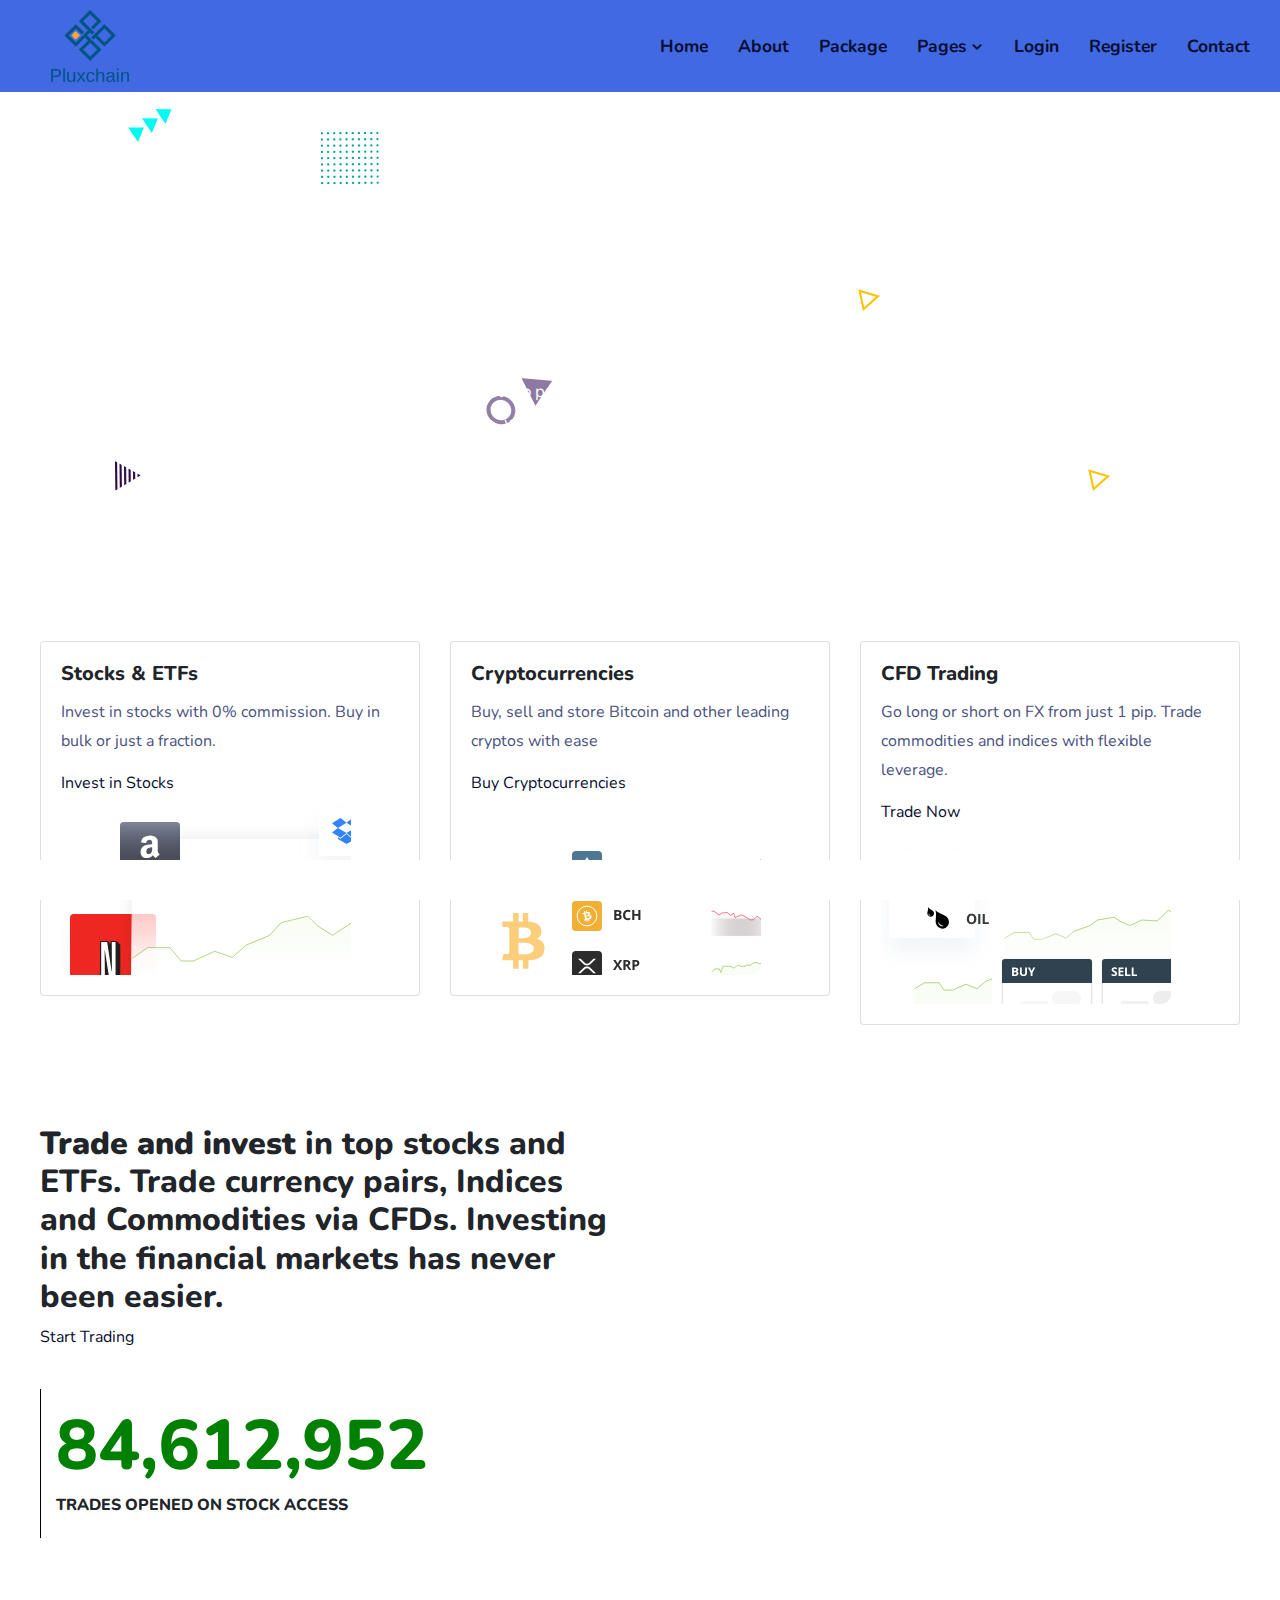
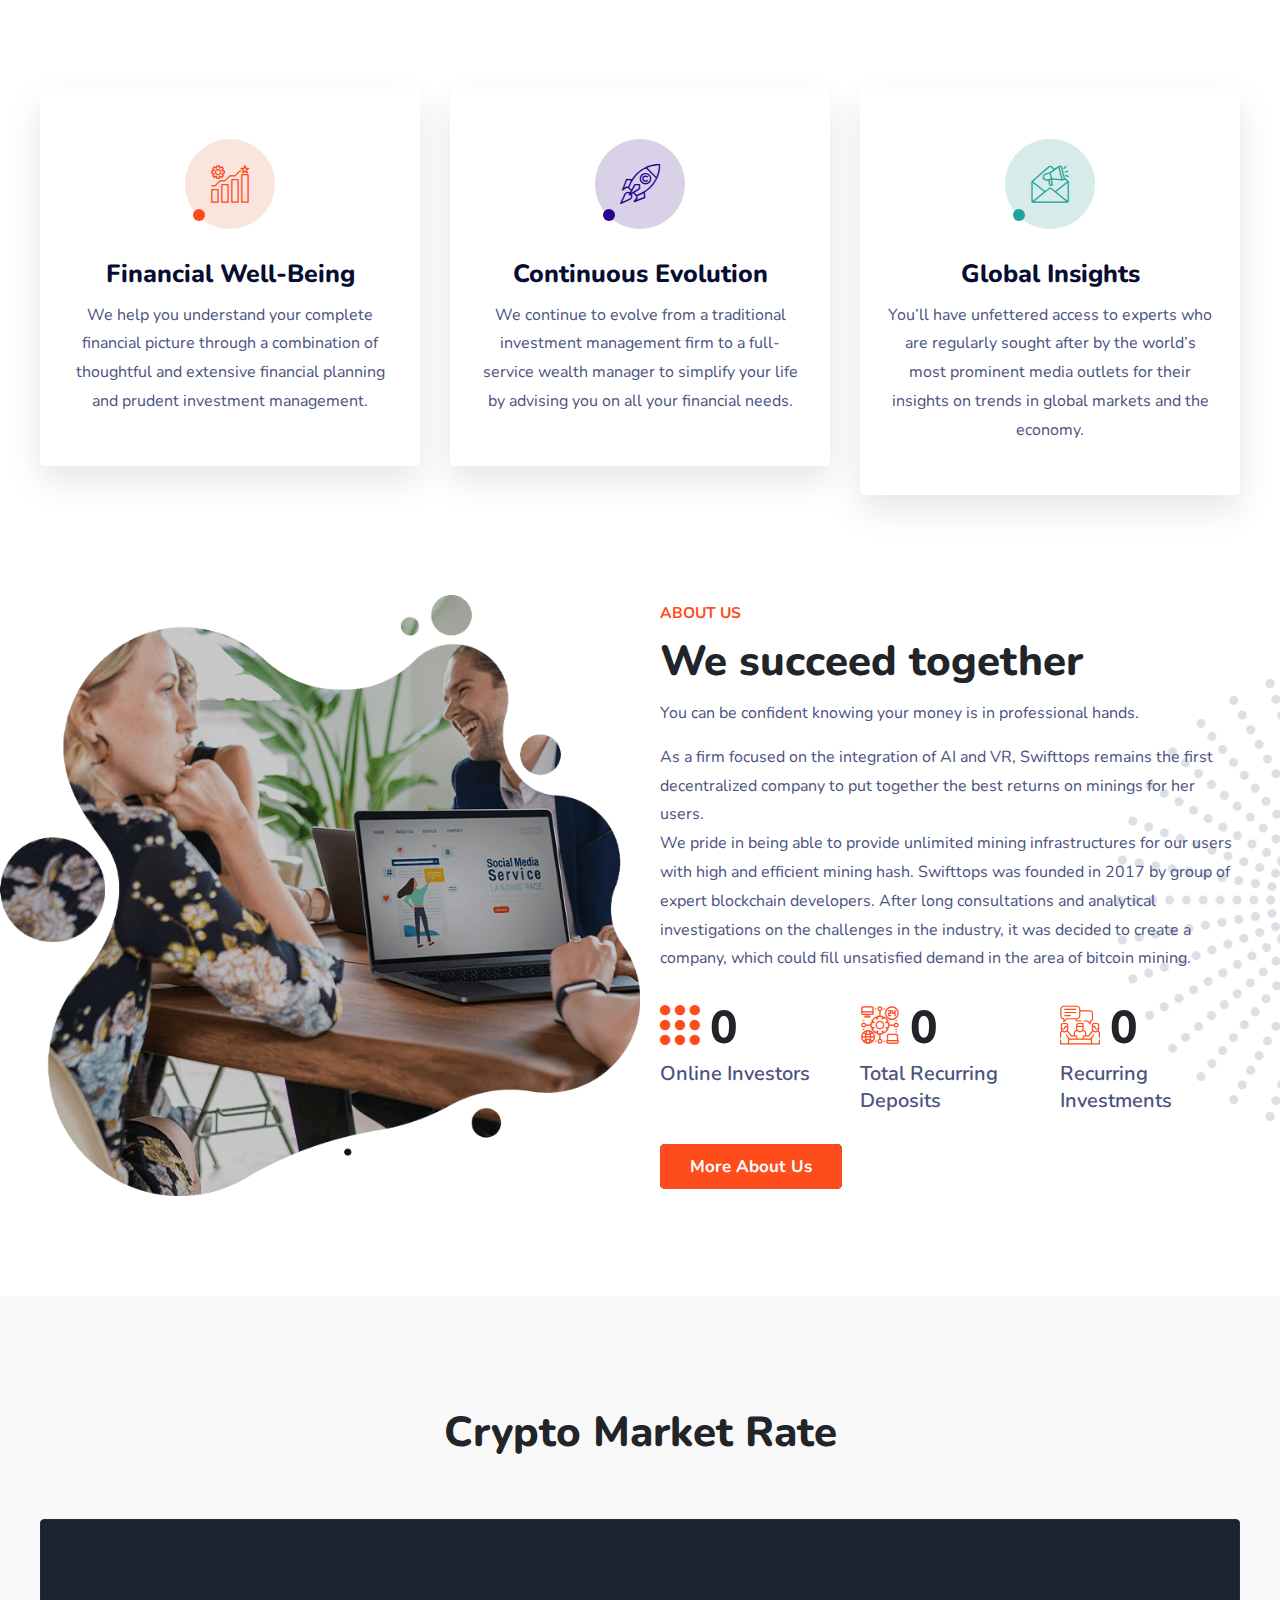
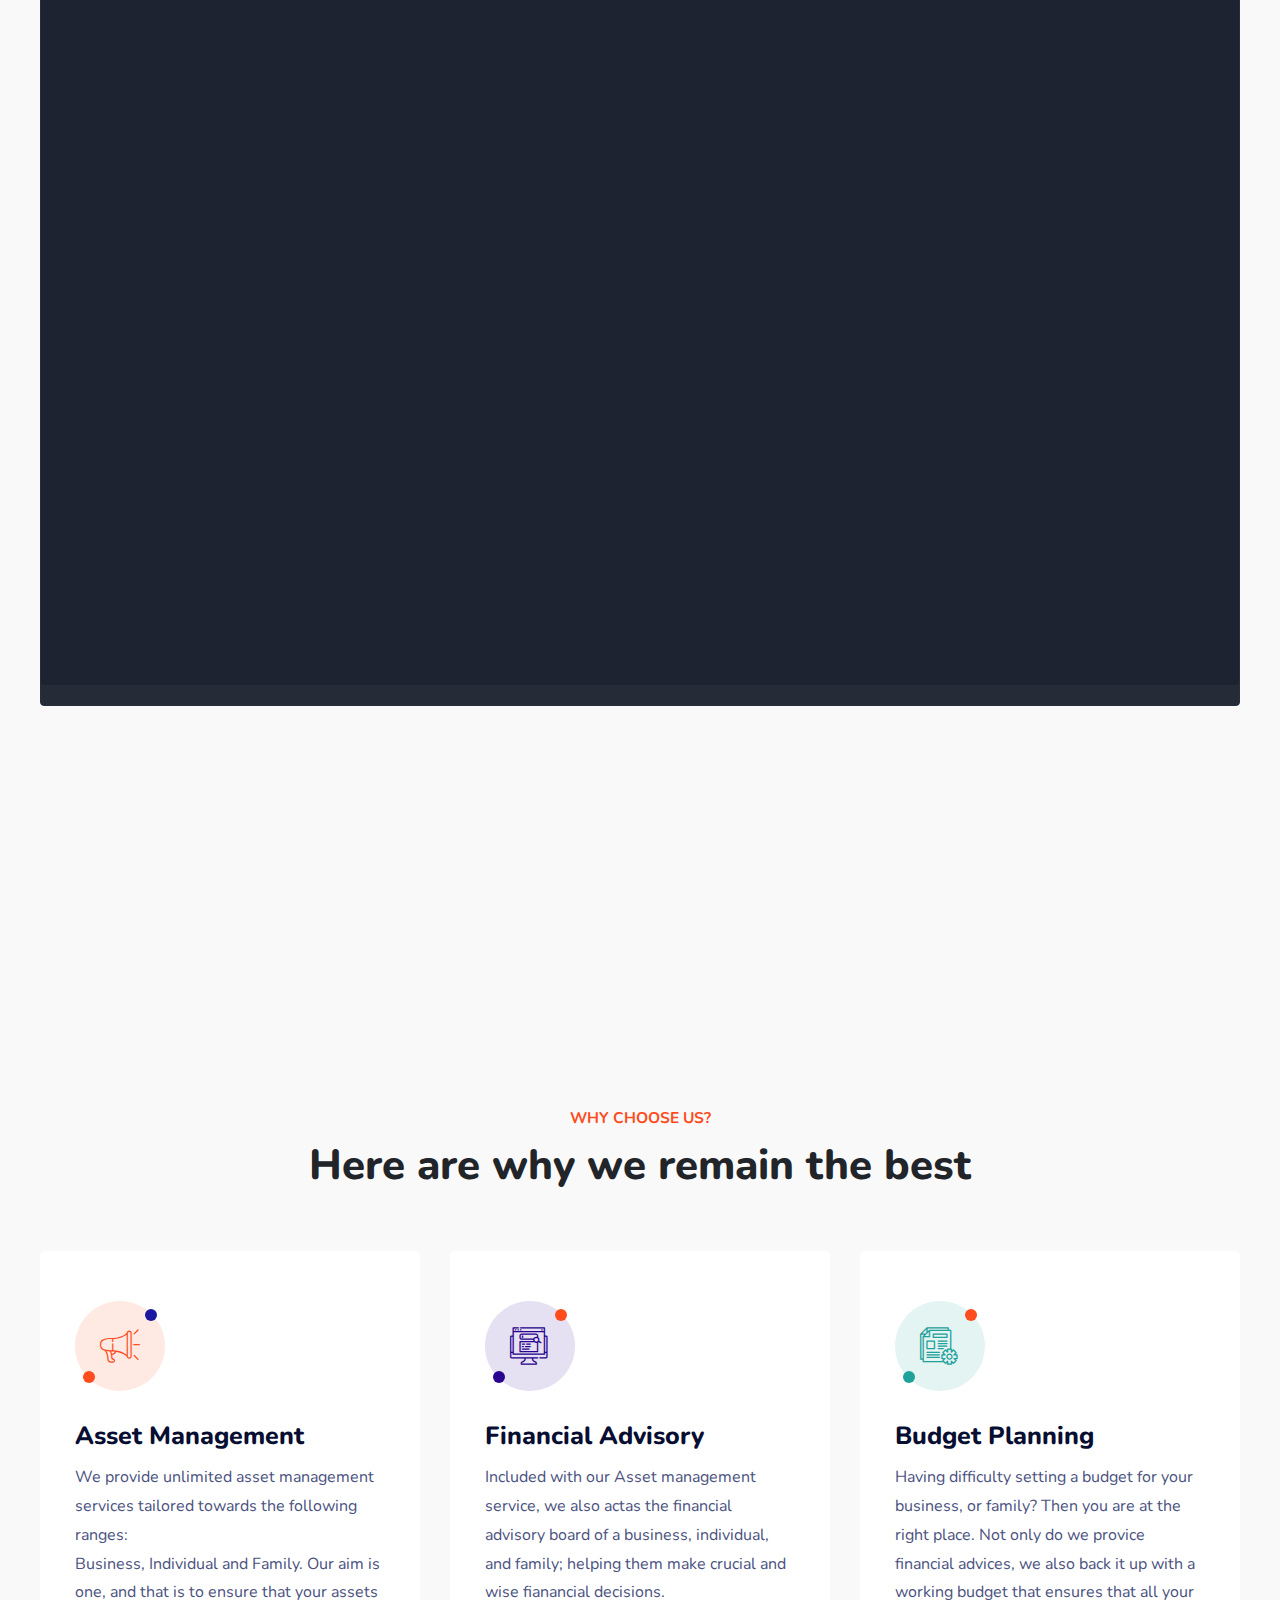
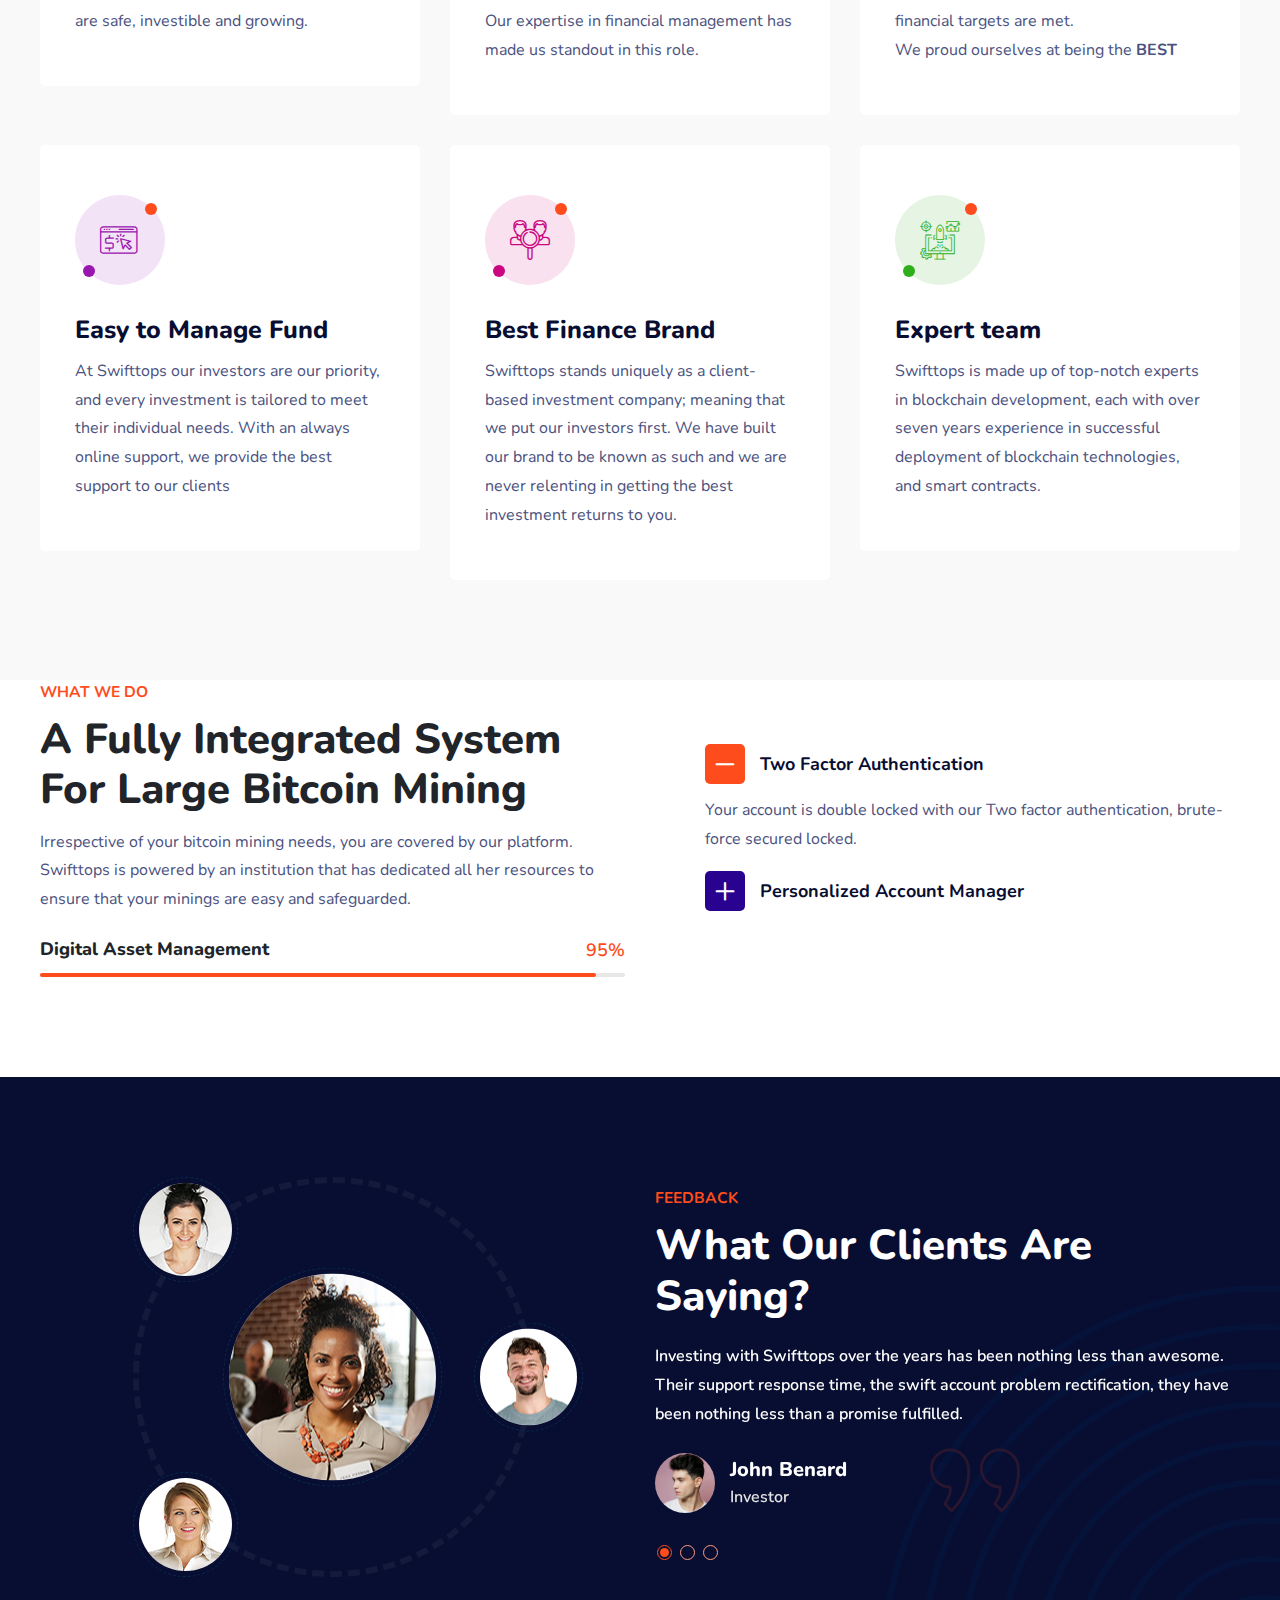
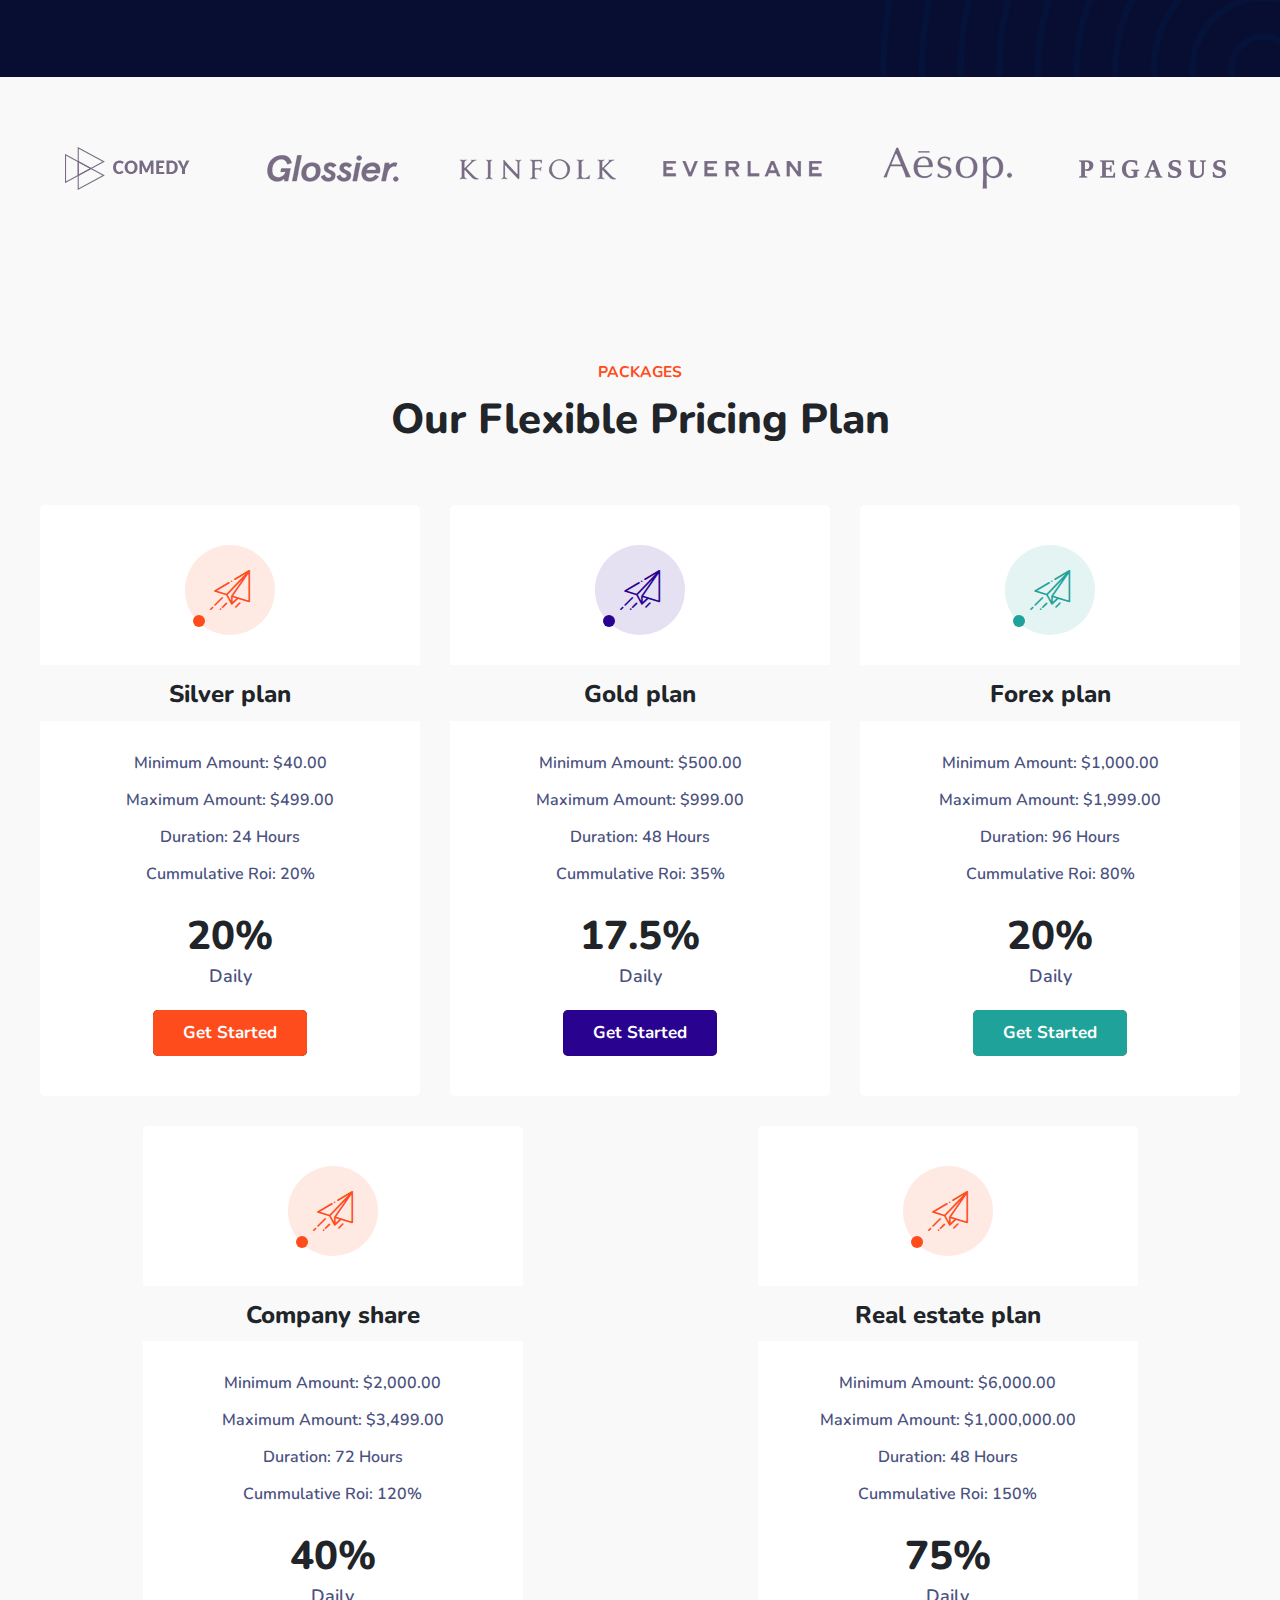
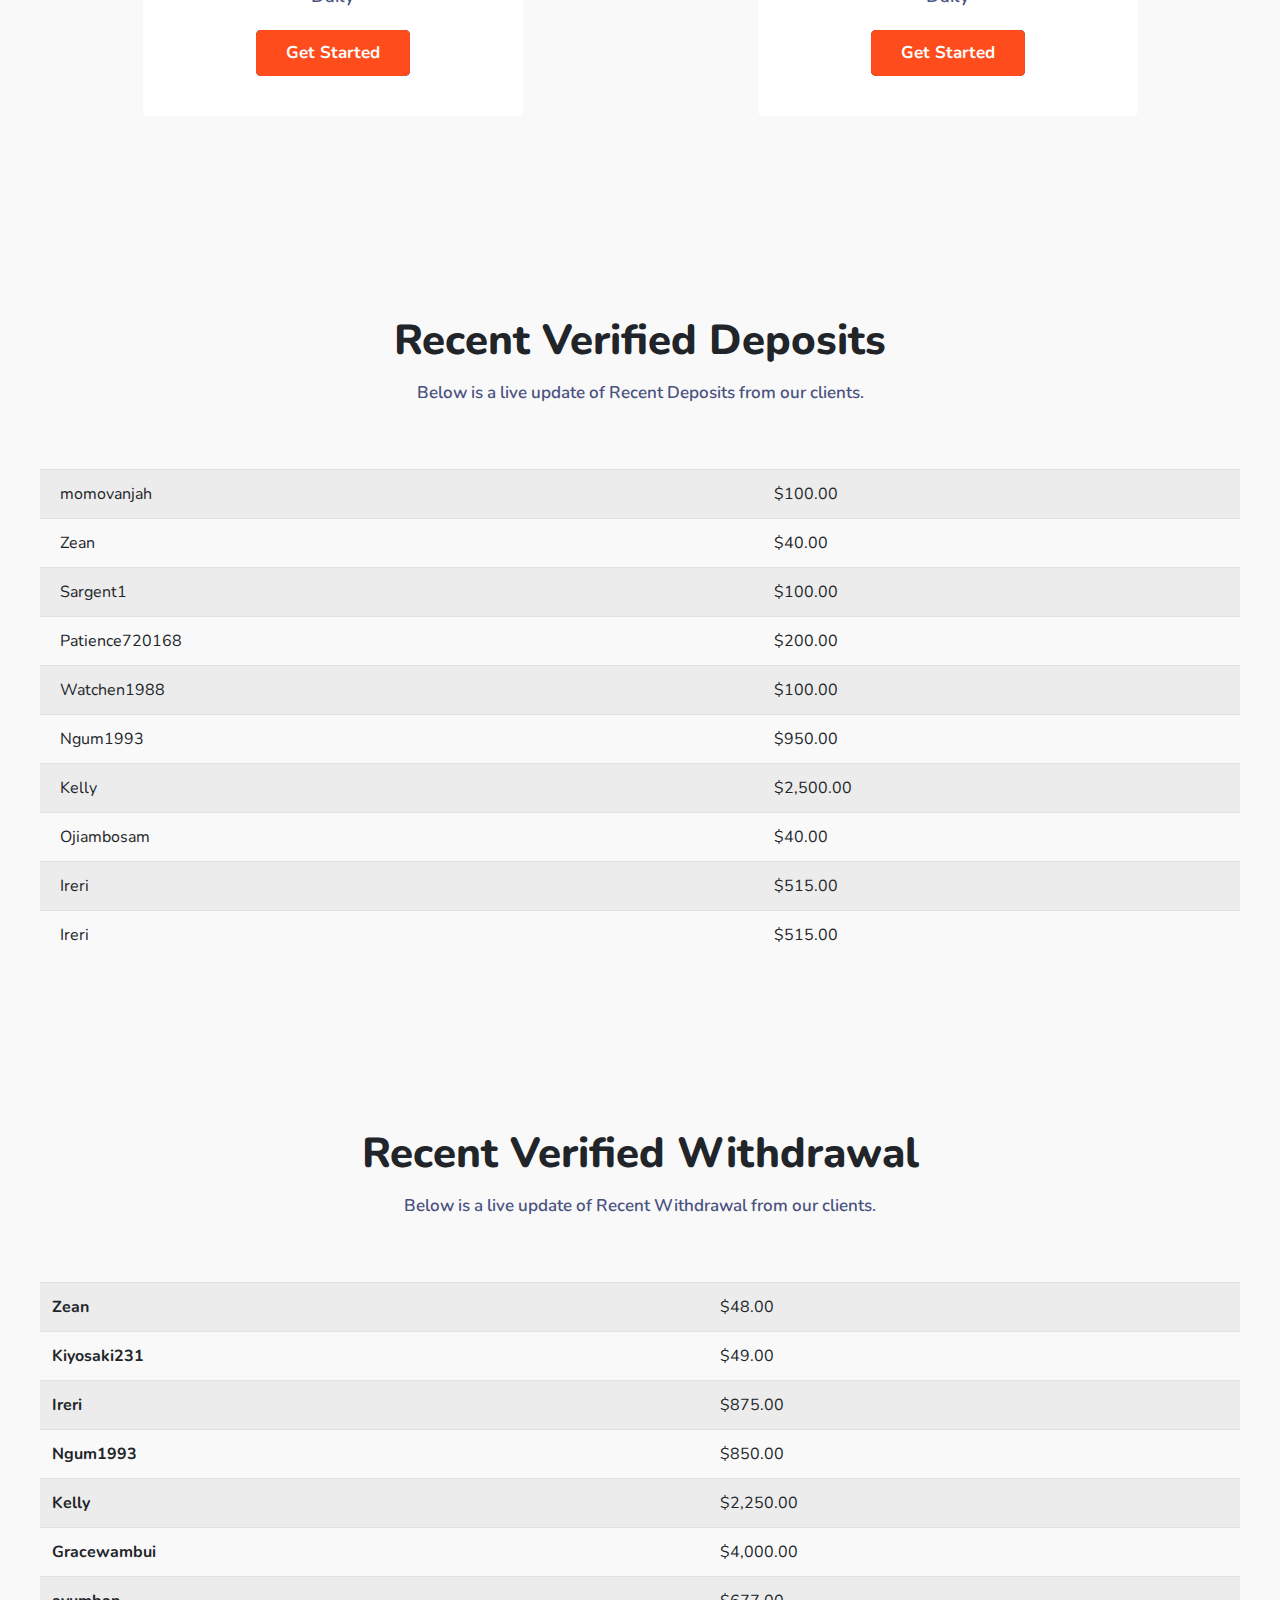
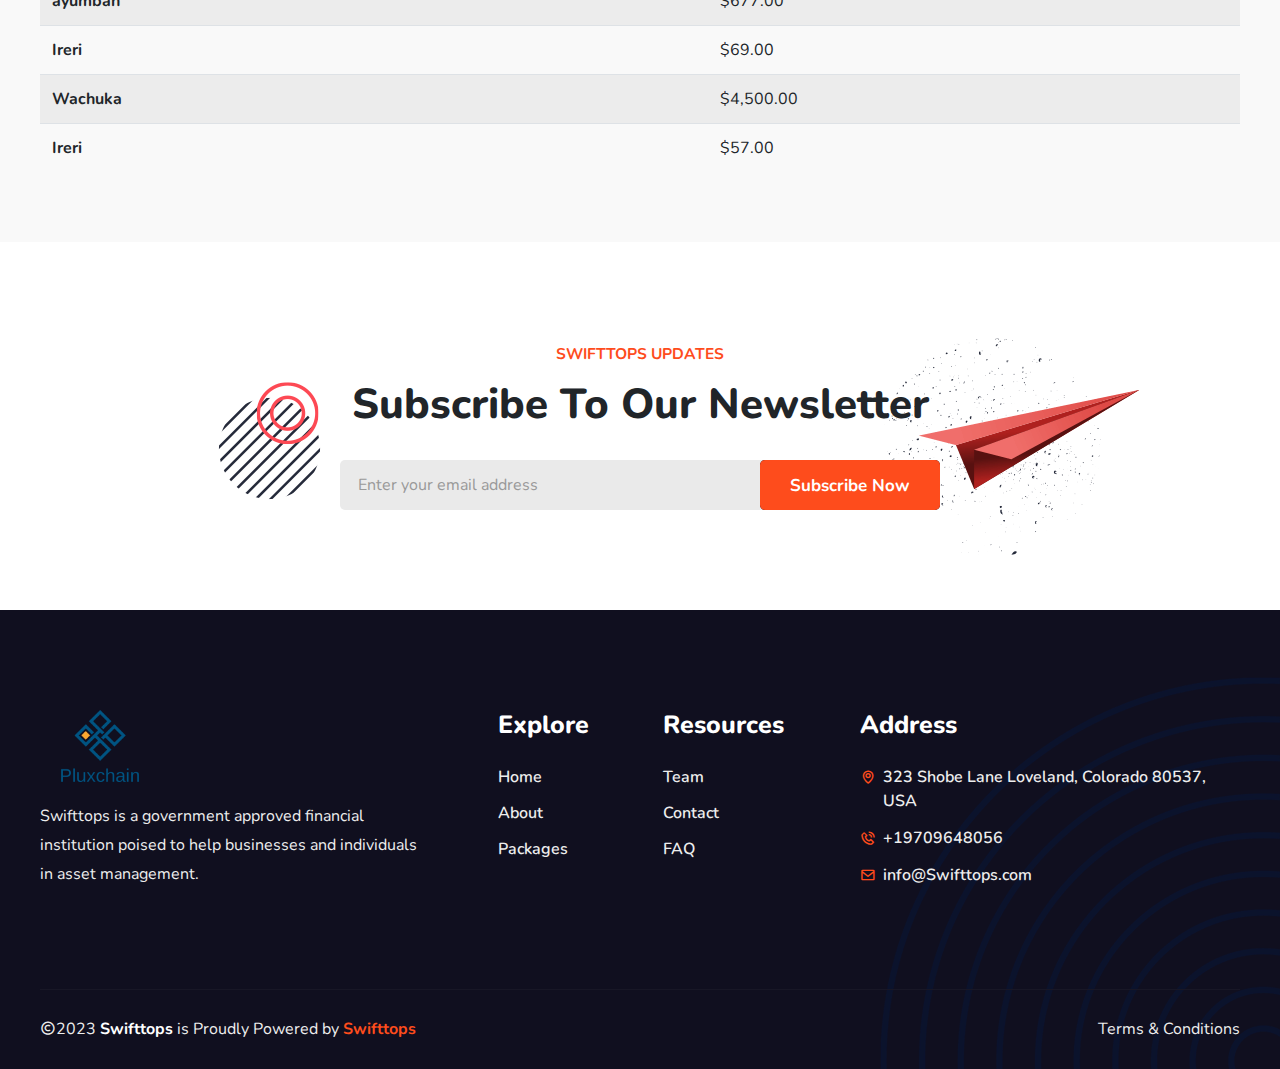
==== index.html @ 8e63b990 "first commit" ====
<!doctype html>
<html lang="zxx">

<head>
    <!-- Required meta tags -->
    <meta charset="utf-8">
    <meta name="viewport" content="width=device-width, initial-scale=1, shrink-to-fit=no">

    <!-- Links of CSS files -->
    <link rel="stylesheet" href="home/css/bootstrap.min.css">
    <link rel="stylesheet" href="home/css/flaticon.css">
    <link rel="stylesheet" href="home/css/animate.min.css">
    <link rel="stylesheet" href="home/css/owl.carousel.min.css">
    <link rel="stylesheet" href="home/css/boxicons.min.css">
    <link rel="stylesheet" href="home/css/meanmenu.min.css">
    <link rel="stylesheet" href="home/css/nice-select.min.css">
    <link rel="stylesheet" href="home/css/fancybox.min.css">
    <link rel="stylesheet" href="home/css/odometer.min.css">
    <link rel="stylesheet" href="home/css/magnific-popup.min.css">
    <link rel="stylesheet" href="home/css/style.css">
    <link rel="stylesheet" href="home/css/responsive.css">

    <title>Home Page - Swifttops</title>
    <meta name="description" content="">

    <link rel="icon" type="image/png" href="home/img/plux.png">
</head>

<body>

    <!-- Start Navbar Area -->
    <div class="navbar-area bg-primary">
        <div class="dibiz-responsive-nav">
            <div class="container-fluid">
                <div class="dibiz-responsive-menu">
                    <div class="logo">
                        <a href="https://Swifttops.com">
                            <img src="home/img/plux.png" alt="logo" style="width:120px;">
                        </a>
                    </div>
                </div>
            </div>
        </div>

        <div class="dibiz-nav">
            <div class="container-fluid">
                <nav class="navbar navbar-expand-md navbar-light">
                    <a class="navbar-brand" href="https://Swifttops.com">
                        <img src="home/img/plux.png" alt="logo" style="width:120px;">
                    </a>

                    <div class="collapse navbar-collapse mean-menu">
                        <ul class="navbar-nav">
                            <li class="nav-item">
                                <a href="index.html" class="nav-link">Home</a>
                            </li>
                            <li class="nav-item">
                                <a href="about.html" class="nav-link">About</a>
                            </li>
                            <li class="nav-item">
                                <a href="plans.html" class="nav-link">Package</a>
                            </li>
                            <li class="nav-item"><a href="index.html#" class="nav-link">Pages <i
                                        class='bx bx-chevron-down'></i></a>
                                <ul class="dropdown-menu">
                                    <li class="nav-item">
                                        <a href="terms.html" class="nav-link">Terms &amp; Conditions</a>
                                    </li>
                                    <li class="nav-item">
                                        <a href="faqs.html" class="nav-link">Faqs</a>
                                    </li>
                                </ul>
                            </li>
                            <li class="nav-item">
                                <a href="auth/login.html" class="nav-link">Login</a>
                            </li>
                            <li class="nav-item">
                                <a href="auth/register.html" class="nav-link">Register</a>
                            </li>
                            <li class="nav-item">
                                <a href="contact.html" class="nav-link">Contact</a>
                            </li>
                        </ul>

                    </div>
                </nav>
            </div>
        </div>

    </div>
    <!-- End Navbar Area -->

    <!-- Start Main Banner Area -->
    <div class="main-banner" style="background-image:url(home/img/bitcoin.jpeg);">
        <div class="container">
            <div class="banner-area-content text-white">
                <h1 class="wow fadeInLeft text-white" data-wow-delay="00ms" data-wow-duration="1000ms">
                    Bitcoin Mining for the Future
                </h1>
                <p class="wow fadeInLeft text-white" data-wow-delay="100ms" data-wow-duration="1000ms">
                    As a firm focused on the integration of AI and VR, Swifttops remains the first
                    decentralized company to put together the best returns on minings for her users.<br>
                    We pride in being able to provide unlimited mining infrastructures for our users with
                    high and efficient mining hash.
                </p>

                <p class="wow fadeInLeft text-white" data-wow-delay="100ms" data-wow-duration="1000ms">
                    Our vision and mission remains to make it easy for individuals to easily get integrated
                    into the Blockchain technology, with our AI powered, high yielding hash mining equipments.
                </p>


            </div>
        </div>

        <div class="shape2"><img src="home/img/shape/shape2.png" alt="image"></div>
        <div class="shape3"><img src="home/img/shape/shape3.png" alt="image"></div>
        <div class="shape5"><img src="home/img/shape/shape5.png" alt="image"></div>
        <div class="shape6"><img src="home/img/shape/shape6.png" alt="image"></div>
        <div class="shape7"><img src="home/img/shape/shape7.png" alt="image"></div>
        <div class="shape13"><img src="home/img/shape/shape13.png" alt="image"></div>
        <div class="shape8"><img src="home/img/shape/shape8.png" alt="image"></div>
    </div>
    <br> <br> <br> <br>
    <!-- End Main Banner Area -->
    <section id="second1">
        <div class="container">
            <div class="row ">
                <div class="col-md-4">
                    <div class="card card-body">
                        <h5 class="card-title">Stocks &amp; ETFs</h5>
                        <p class="card-text">Invest in stocks with 0% commission. Buy in bulk or just a fraction.</p>
                        <a href="https://stockaccess.io/register" style="width: fit-content;">Invest in Stocks</a>
                        <div style="padding: 0;margin: 0;">

                            <svg xmlns="http://www.w3.org/2000/svg" xmlns:xlink="http://www.w3.org/1999/xlink"
                                width="290" height="180" viewBox="0 0 290 180">
                                <defs>
                                    <rect id="prefix__a" width="290" height="180" x="0" y="0" rx="10"></rect>
                                    <rect id="prefix__c" width="86" height="86" x="0" y="0" rx="4"></rect>
                                    <rect id="prefix__i" width="305" height="180" x="12" y="31" rx="7"></rect>
                                    <rect id="prefix__n" width="48" height="48" x="0" y="0" rx="4"></rect>
                                    <linearGradient id="prefix__j" x1="50%" x2="50%" y1="0%" y2="100%">
                                        <stop offset="0%" stop-color="#FFF" stop-opacity=".75"></stop>
                                        <stop offset="100%" stop-color="#2C2C2C" stop-opacity="0"></stop>
                                    </linearGradient>
                                    <linearGradient id="prefix__k" x1="50%" x2="50%" y1="38.65%" y2="89.71%">
                                        <stop offset="0%" stop-color="#F6FCEE"></stop>
                                        <stop offset="100%" stop-color="#FFF" stop-opacity="0"></stop>
                                    </linearGradient>
                                    <linearGradient id="prefix__l" x1="50%" x2="50%" y1="0%" y2="100%">
                                        <stop offset="0%" stop-color="#FFF" stop-opacity="0"></stop>
                                        <stop offset="100%" stop-color="#FFF"></stop>
                                    </linearGradient>
                                    <filter id="prefix__d" width="193%" height="193%" x="-46.5%" y="-30.2%"
                                        filterUnits="objectBoundingBox">
                                        <feOffset dy="14" in="SourceAlpha" result="shadowOffsetOuter1"></feOffset>
                                        <feGaussianBlur in="shadowOffsetOuter1" result="shadowBlurOuter1"
                                            stdDeviation="11"></feGaussianBlur>
                                        <feColorMatrix in="shadowBlurOuter1"
                                            values="0 0 0 0 0.562709821 0 0 0 0 0.639266309 0 0 0 0 0.728528912 0 0 0 0.235167572 0">
                                        </feColorMatrix>
                                    </filter>
                                    <filter id="prefix__h" width="119.7%" height="133.3%" x="-9.8%" y="-16.7%"
                                        filterUnits="objectBoundingBox">
                                        <feMorphology in="SourceAlpha" operator="dilate" radius="2"
                                            result="shadowSpreadOuter1"></feMorphology>
                                        <feOffset in="shadowSpreadOuter1" result="shadowOffsetOuter1"></feOffset>
                                        <feGaussianBlur in="shadowOffsetOuter1" result="shadowBlurOuter1"
                                            stdDeviation="8"></feGaussianBlur>
                                        <feComposite in="shadowBlurOuter1" in2="SourceAlpha" operator="out"
                                            result="shadowBlurOuter1"></feComposite>
                                        <feColorMatrix in="shadowBlurOuter1"
                                            values="0 0 0 0 0 0 0 0 0 0 0 0 0 0 0 0 0 0 0.1 0"></feColorMatrix>
                                    </filter>
                                    <filter id="prefix__m" width="266.7%" height="266.7%" x="-83.3%" y="-54.2%"
                                        filterUnits="objectBoundingBox">
                                        <feOffset dy="14" in="SourceAlpha" result="shadowOffsetOuter1"></feOffset>
                                        <feGaussianBlur in="shadowOffsetOuter1" result="shadowBlurOuter1"
                                            stdDeviation="11"></feGaussianBlur>
                                        <feColorMatrix in="shadowBlurOuter1"
                                            values="0 0 0 0 0.562709821 0 0 0 0 0.639266309 0 0 0 0 0.728528912 0 0 0 0.235167572 0">
                                        </feColorMatrix>
                                    </filter>
                                    <path id="prefix__f" d="M0 0.722L20.529 0.722 20.529 43 0 43z"></path>
                                </defs>
                                <g fill="none" fill-rule="evenodd">
                                    <mask id="prefix__b" fill="#fff">
                                        <use xlink:href="#prefix__a"></use>
                                    </mask>
                                    <use fill="#FFF" xlink:href="#prefix__a"></use>
                                    <g mask="url(#prefix__b)">
                                        <g transform="translate(9 119)">
                                            <mask id="prefix__e" fill="#fff">
                                                <use xlink:href="#prefix__c"></use>
                                            </mask>
                                            <g fill-rule="nonzero">
                                                <use fill="#000" filter="url(#prefix__d)" xlink:href="#prefix__c"></use>
                                                <use fill="#EE2722" xlink:href="#prefix__c"></use>
                                            </g>
                                            <g mask="url(#prefix__e)">
                                                <g>
                                                    <g transform="translate(30 26) translate(0 .278)">
                                                        <mask id="prefix__g" fill="#fff">
                                                            <use xlink:href="#prefix__f"></use>
                                                        </mask>
                                                        <path fill="#231F20"
                                                            d="M10.63.722v3.144C9.508 2.622 7.799.722 7.799.722H0v38.73L4.496 43l4.682-.586.036-3.432c1.537 1.266 3.645 2.993 3.645 2.993l7.67-.781V4.708L16.366.73 10.63.72z"
                                                            mask="url(#prefix__g)"></path>
                                                    </g>
                                                    <path fill="#FEFEFE"
                                                        d="M11.91 31.382l-.262.03L7.168 2.04l-5.97-.007L1.2 38.9s1.19-.17 3.707-.457l-.259-28.022.26-.024L9.17 38.006s1.457-.173 6.412-.664V2.037h-3.805l.133 29.345z"
                                                        transform="translate(30 26)"></path>
                                                </g>
                                            </g>
                                            <g mask="url(#prefix__e)">
                                                <path fill="#FFF" fill-rule="nonzero"
                                                    d="M65.19 33.02c0-.133-.079-.176-.26-.176h-.175v.379l.175.004c.181 0 .26-.06.26-.185v-.022zm.273.94h-.207c-.02 0-.035-.012-.043-.028l-.283-.472c-.005-.01-.03-.021-.039-.021h-.127v.468c0 .025-.017.052-.05.052h-.188c-.023 0-.047-.027-.047-.052v-1.185c0-.069.027-.097.086-.106.066-.009.246-.015.343-.015.344 0 .552.1.552.42v.021c0 .198-.1.302-.254.353l.293.489c.002.01.008.023.008.035 0 .019-.011.04-.044.04zm-.492-1.573c-.51 0-.921.415-.921.915 0 .501.412.91.921.91.507 0 .923-.409.923-.91 0-.5-.416-.915-.923-.915zm0 2.013c-.619 0-1.113-.493-1.113-1.098 0-.603.494-1.098 1.113-1.098.613 0 1.116.495 1.116 1.098 0 .605-.503 1.098-1.116 1.098z">
                                                </path>
                                            </g>
                                        </g>
                                    </g>
                                    <g mask="url(#prefix__b)">
                                        <g transform="translate(59 13)">
                                            <g opacity=".75">
                                                <use fill="#000" filter="url(#prefix__h)" xlink:href="#prefix__i"></use>
                                                <use fill="#FFF" fill-opacity=".9" xlink:href="#prefix__i"></use>
                                            </g>
                                            <rect width="35" height="35" x="40" y="57" fill="#D8D8D8" fill-opacity=".35"
                                                rx="4"></rect>
                                            <g transform="translate(0 14)">
                                                <rect width="60" height="60" fill="#494D5A" rx="4"></rect>
                                                <g fill-rule="nonzero">
                                                    <path fill="#FFF"
                                                        d="M10.286 16.259c0-1.523.378-2.826 1.134-3.907.757-1.082 1.792-1.899 3.104-2.45 1.202-.509 2.682-.873 4.44-1.094.6-.066 1.58-.154 2.936-.265V7.98c0-1.412-.155-2.362-.467-2.847-.467-.663-1.201-.994-2.203-.994h-.267c-.734.066-1.368.298-1.902.696-.534.397-.879.949-1.035 1.655-.089.442-.311.696-.667.762l-3.838-.464c-.379-.088-.568-.287-.568-.596 0-.066.011-.143.034-.231.378-1.965 1.307-3.422 2.786-4.372C15.253.64 16.983.11 18.963 0h.835c2.536 0 4.517.651 5.94 1.954.223.22.429.458.618.712.19.254.34.48.45.679.112.198.212.485.301.86.089.376.156.635.2.779.045.143.078.452.1.927.023.474.034.756.034.844v8.014c0 .574.083 1.098.25 1.573.167.474.328.817.484 1.026.156.21.412.547.768 1.01.133.199.2.376.2.53 0 .177-.09.331-.267.464-1.847 1.59-2.848 2.45-3.004 2.583-.267.198-.59.22-.968.066-.311-.265-.584-.519-.818-.762-.233-.243-.4-.42-.5-.53-.1-.11-.262-.325-.484-.645-.223-.32-.378-.536-.467-.646-1.246 1.347-2.47 2.185-3.672 2.517-.756.22-1.69.33-2.803.33-1.713 0-3.12-.524-4.222-1.572-1.102-1.049-1.652-2.533-1.652-4.454zm5.74-.662c0 .86.217 1.55.651 2.07.434.518 1.018.777 1.752.777.067 0 .162-.01.284-.033.122-.022.206-.033.25-.033.935-.243 1.658-.839 2.17-1.788.244-.42.428-.877.55-1.374.123-.497.19-.9.2-1.209.012-.309.017-.817.017-1.523v-.828c-1.29 0-2.27.088-2.937.265-1.958.552-2.937 1.777-2.937 3.676z"
                                                        transform="translate(10.286 13.714)"></path>
                                                    <path fill="#EB9734"
                                                        d="M.068 25.874c.114-.2.296-.212.547-.037 5.693 3.63 11.887 5.445 18.582 5.445 4.464 0 8.87-.914 13.22-2.741.114-.05.279-.126.495-.226.216-.1.37-.175.461-.225.342-.15.61-.075.803.225.194.3.131.576-.188.826-.41.326-.934.701-1.571 1.127-1.959 1.277-4.145 2.265-6.559 2.966-2.414.701-4.77 1.052-7.07 1.052-3.553 0-6.912-.682-10.077-2.047-3.166-1.364-6.001-3.285-8.506-5.764C.068 26.35 0 26.225 0 26.1c0-.075.023-.15.068-.226z"
                                                        transform="translate(10.286 13.714)"></path>
                                                    <path fill="#EB9734"
                                                        d="M30.901 27.135c.045-.09.111-.179.2-.269.554-.38 1.085-.637 1.595-.771.842-.224 1.662-.347 2.46-.37.22-.022.431-.01.63.034.998.09 1.596.257 1.795.503.089.135.133.336.133.604v.235c0 .783-.21 1.706-.631 2.769-.421 1.063-1.008 1.918-1.762 2.567-.11.09-.21.134-.299.134-.044 0-.088-.01-.133-.033-.132-.067-.166-.19-.1-.37.82-1.946 1.23-3.3 1.23-4.06 0-.246-.044-.425-.133-.537-.221-.268-.841-.403-1.86-.403-.377 0-.82.023-1.33.068-.554.067-1.063.134-1.529.201-.133 0-.221-.022-.266-.067-.044-.045-.055-.09-.033-.134 0-.023.011-.056.033-.101z"
                                                        transform="translate(10.286 13.714)"></path>
                                                </g>
                                                <rect fill="url(#prefix__j)" style="mix-blend-mode:overlay" width="60"
                                                    height="60" rx="4"></rect>
                                            </g>
                                            <path fill="#2C2C2C" fill-rule="nonzero"
                                                d="M87.283 79l.725-2.379h3.643L92.376 79h2.283l-3.54-10.035h-2.592L85 79h2.283zm3.863-4.156H88.54c.711-2.302 1.142-3.744 1.292-4.327.036.164.097.387.181.67.084.282.462 1.501 1.132 3.657zM97.636 79v-4.648c0-.534-.044-1.598-.13-3.193h.061L99.973 79h1.942l2.577-7.827h.062c-.055 1.258-.086 2.032-.093 2.324-.007.292-.01.55-.01.773V79h1.976v-9.994h-2.885l-2.509 7.642h-.041l-2.365-7.642h-2.885V79h1.894zm17.646 0v-1.75h-4.915l4.785-6.877v-1.367h-7.178v1.75h4.662l-4.792 6.87V79h7.438zm3.311 0v-4.703c0-.57-.043-1.522-.13-2.858h.062L122.872 79h2.694v-9.994h-1.907v4.73c0 .538.034 1.456.102 2.755h-.048l-4.34-7.485H116.7V79h1.893z">
                                            </path>
                                            <g>
                                                <path fill="url(#prefix__k)"
                                                    d="M1 64.857L16.381 54.2 39.452 54.2 47.142 67.521 60.6 67.521 81.748 56.864 99.052 64.857 112.51 51.536 137.503 40.879 148.697 28.882 175.63 24.162 185.187 32.029 200.948 40.879 219.939 28.882 234.708 30.456 245.134 30.456 262.51 10 289.387 24.894 299 11.574 299 117 1 117z"
                                                    transform="translate(11 86)"></path>
                                                <path fill="url(#prefix__l)" d="M0 0H262V81H0z"
                                                    transform="translate(11 86)"></path>
                                                <path stroke="#6AAC0E" stroke-linecap="round" stroke-linejoin="round"
                                                    stroke-width=".5"
                                                    d="M1 64.574L16.625 53.66 38.948 53.66 50.109 67 62.386 67 83.592 57.298 101.449 63.362 114.843 51.234 138.713 41.301 150.162 28.596 176.877 22.243 186.417 31.772 201.683 41.301 220.765 28.596 237.938 30.184 245.571 30.184 262.169 10 288.955 24.553 299 11.213"
                                                    transform="translate(11 86)"></path>
                                            </g>
                                            <g>
                                                <g fill-rule="nonzero" transform="translate(199)">
                                                    <use fill="#000" filter="url(#prefix__m)" xlink:href="#prefix__n">
                                                    </use>
                                                    <use fill="#FFF" xlink:href="#prefix__n"></use>
                                                </g>
                                                <path fill="#3183FF"
                                                    d="M33.469 10l-5.97 4.802 8.602 5.12-8.602 5.12 5.97 4.802L42 24.475l-5.899-4.553L42 15.369 33.469 10zm-11.938 0L13 15.37l5.899 4.552 8.6-5.12L21.531 10zM13 24.475l8.53 5.37 5.97-4.804-8.601-5.119L13 24.475zm8.53 6.388l-2.561-1.612v1.808L27.517 36l8.549-4.941V29.25l-2.562 1.612-5.987-4.788-5.986 4.788z"
                                                    transform="translate(199)"></path>
                                            </g>
                                        </g>
                                    </g>
                                </g>
                            </svg>
                        </div>
                    </div>
                </div>
                <div class="col-md-4">
                    <div class="card card-body">
                        <h5 class="card-title">Cryptocurrencies</h5>
                        <p class="card-text">Buy, sell and store Bitcoin and other leading cryptos with ease</p>
                        <a href="https://stockaccess.io/register" style="width: fit-content;">Buy Cryptocurrencies</a>
                        <div style="padding: 0;margin: 0;">

                            <svg xmlns="http://www.w3.org/2000/svg" xmlns:xlink="http://www.w3.org/1999/xlink"
                                width="290" height="180" viewBox="0 0 290 180">
                                <defs>
                                    <linearGradient id="prefix__e" x1="50%" x2="50%" y1="0%" y2="100%">
                                        <stop offset="0%" stop-color="#FFF" stop-opacity=".75"></stop>
                                        <stop offset="100%" stop-color="#2C2C2C" stop-opacity="0"></stop>
                                    </linearGradient>
                                    <linearGradient id="prefix__f" x1="0%" x2="122.816%" y1="50%" y2="50%">
                                        <stop offset="0%" stop-color="#FFF"></stop>
                                        <stop offset="100%" stop-color="#FFF" stop-opacity="0"></stop>
                                    </linearGradient>
                                    <linearGradient id="prefix__i" x1="50%" x2="50%" y1="0%" y2="100%">
                                        <stop offset="0%" stop-color="#FFF" stop-opacity=".75"></stop>
                                        <stop offset="48.301%" stop-color="#999" stop-opacity=".388"></stop>
                                        <stop offset="100%" stop-color="#2C2C2C" stop-opacity="0"></stop>
                                    </linearGradient>
                                    <linearGradient id="prefix__j" x1="0%" x2="122.816%" y1="50%" y2="50%">
                                        <stop offset="0%" stop-color="#FFF"></stop>
                                        <stop offset="100%" stop-color="#FFF" stop-opacity="0"></stop>
                                    </linearGradient>
                                    <filter id="prefix__c" width="120.2%" height="121.9%" x="-10.1%" y="-10.6%"
                                        filterUnits="objectBoundingBox">
                                        <feMorphology in="SourceAlpha" operator="dilate" radius="2.5"
                                            result="shadowSpreadOuter1"></feMorphology>
                                        <feOffset dy="1" in="shadowSpreadOuter1" result="shadowOffsetOuter1"></feOffset>
                                        <feGaussianBlur in="shadowOffsetOuter1" result="shadowBlurOuter1"
                                            stdDeviation="8"></feGaussianBlur>
                                        <feComposite in="shadowBlurOuter1" in2="SourceAlpha" operator="out"
                                            result="shadowBlurOuter1"></feComposite>
                                        <feColorMatrix in="shadowBlurOuter1"
                                            values="0 0 0 0 0 0 0 0 0 0 0 0 0 0 0 0 0 0 0.1 0"></feColorMatrix>
                                    </filter>
                                    <filter id="prefix__k" width="139.2%" height="139.2%" x="-19.6%" y="-18.8%"
                                        filterUnits="objectBoundingBox">
                                        <feMorphology in="SourceAlpha" operator="dilate" radius="1"
                                            result="shadowSpreadOuter1"></feMorphology>
                                        <feOffset dy="1" in="shadowSpreadOuter1" result="shadowOffsetOuter1"></feOffset>
                                        <feGaussianBlur in="shadowOffsetOuter1" result="shadowBlurOuter1"
                                            stdDeviation="7"></feGaussianBlur>
                                        <feColorMatrix in="shadowBlurOuter1"
                                            values="0 0 0 0 0 0 0 0 0 0 0 0 0 0 0 0 0 0 0.1 0"></feColorMatrix>
                                    </filter>
                                    <rect id="prefix__a" width="290" height="182" x="0" y="0" rx="10"></rect>
                                    <rect id="prefix__d" width="307" height="283" x="14" y="0" rx="7"></rect>
                                    <circle id="prefix__l" cx="50.5" cy="146.5" r="62.5"></circle>
                                    <path id="prefix__g" d="M0 0L8.165 0 8.165 10.92 0 10.92z"></path>
                                </defs>
                                <g fill="none" fill-rule="evenodd">
                                    <mask id="prefix__b" fill="#fff">
                                        <use xlink:href="#prefix__a"></use>
                                    </mask>
                                    <use fill="#FFF" xlink:href="#prefix__a"></use>
                                    <g mask="url(#prefix__b)">
                                        <g>
                                            <g transform="translate(64 26)">
                                                <use fill="#000" filter="url(#prefix__c)" xlink:href="#prefix__d"></use>
                                                <rect width="307.5" height="283.5" x="13.75" y="-.25" fill="#FFF"
                                                    fill-opacity=".6" stroke="#979797" stroke-opacity=".05"
                                                    stroke-width=".5" rx="7"></rect>
                                            </g>
                                            <g>
                                                <g transform="translate(64 26) translate(14 10) translate(23 20)">
                                                    <rect width="30" height="30" fill="#4D7795" rx="4"></rect>
                                                    <path fill="#FFF"
                                                        d="M20.571 16.186L15 24l-5.571-7.814 5.57 3.36 5.572-3.36zM15 6l5.571 9.108L15 18.468l-5.571-3.36L15 6z">
                                                    </path>
                                                    <rect fill="url(#prefix__e)" style="mix-blend-mode:overlay"
                                                        width="30" height="30" rx="4"></rect>
                                                </g>
                                                <g>
                                                    <path fill="#F6FCEE" fill-opacity=".5"
                                                        d="M2 14.293L4.942 11.534 9.355 11.534 10.826 14.983 13.4 14.983 17.445 12.224 20.755 14.293 23.329 10.845 28.11 8.086 30.316 5.328 35.465 3.948 37.303 6.017 40.245 8.086 43.923 5.328 47.232 5.672 48.703 5.672 52.013 0.5 57.161 3.948 59 0.5 59 27.791 2 27.791z"
                                                        transform="translate(64 26) translate(14 10) translate(161 26)">
                                                    </path>
                                                    <path stroke="#6BAD10" stroke-linecap="round"
                                                        stroke-linejoin="round" stroke-width=".5"
                                                        d="M2 14.786L4.942 11.929 9.355 11.929 10.826 15.5 13.4 15.5 17.445 12.643 20.755 14.786 23.329 11.214 28.11 8.357 30.316 5.5 35.465 4.071 37.303 6.214 40.245 8.357 43.923 5.5 47.232 5.857 48.703 5.857 52.013 0.5 57.161 4.071 59 0.5"
                                                        transform="translate(64 26) translate(14 10) translate(161 26)">
                                                    </path>
                                                    <path fill="url(#prefix__f)"
                                                        d="M22.375 -10.834L38.625 -10.834 38.625 50.166 22.375 50.166z"
                                                        transform="translate(64 26) translate(14 10) translate(161 26) rotate(-90 30.5 19.666)">
                                                    </path>
                                                </g>
                                            </g>
                                            <path fill="#2C2C2C" fill-rule="nonzero"
                                                d="M85.014 49v-1.75h-3.637v-2.577h3.384v-1.736h-3.384v-2.195h3.637v-1.736h-5.756V49h5.756zm5.765 0v-8.23h2.714v-1.764h-7.547v1.764h2.714V49h2.12zm6.196 0v-4.313h3.958V49h2.113v-9.994h-2.113v3.917h-3.958v-3.917h-2.119V49h2.12z"
                                                transform="translate(64 26)"></path>
                                            <g>
                                                <g transform="translate(64 26) translate(14 60) translate(23 20)">
                                                    <rect width="30" height="30" fill="#F1B033" rx="4"></rect>
                                                    <g transform="rotate(-15 45.666 -32.033)">
                                                        <mask id="prefix__h" fill="#fff">
                                                            <use xlink:href="#prefix__g"></use>
                                                        </mask>
                                                        <path fill="#FFF"
                                                            d="M7.489 5.438c-.361-.268-.857-.357-.857-.357s.451-.267.631-.49c.18-.267.271-.624.271-.847 0-.178.045-1.025-.632-1.515-.496-.357-1.083-.535-1.895-.58V0H3.97v1.65h-.812V0H2.075v1.65H0v1.069H.63c.18 0 .452 0 .587.134.135.178.135.223.135.49V7.62c0 .09 0 .223-.09.313-.09.089-.18.089-.406.089H.225L0 9.27h2.075v1.65h1.083V9.27h.812v1.65h1.083V9.225c.27 0 .54-.045.677-.045.315-.044.992-.133 1.623-.534.632-.446.767-1.114.812-1.783-.045-.713-.315-1.159-.676-1.426zm-4.331-2.63s.316-.044.676-.044c.317 0 .632 0 1.083.133.451.134.677.446.722.847 0 .357-.18.624-.451.802-.316.179-.722.268-1.083.268h-.902V2.808h-.045zm2.346 4.948c-.226.133-.722.267-1.218.267-.452.044-1.173 0-1.173 0V5.794s.676-.044 1.218 0c.541.045.947.179 1.173.267.18.09.54.313.54.803 0 .58-.27.757-.54.892z"
                                                            mask="url(#prefix__h)"></path>
                                                    </g>
                                                    <circle cx="15" cy="15" r="9.857" stroke="#FFF"></circle>
                                                    <rect fill="url(#prefix__i)" style="mix-blend-mode:overlay"
                                                        width="30" height="30" rx="4"></rect>
                                                </g>
                                                <g>
                                                    <path fill="#FCECED" fill-opacity=".5"
                                                        d="M2 11.293L5 11.25 9 10 14 6.25 15 7.5 17.445 9.224 21 10 23.329 7.845 28.11 5.086 30 5 36 7.5 37.303 3.017 40.245 5.086 43.923 2.328 47.232 2.672 48.703 2.672 52 5 57.161 0.948 59 1.25 59 25 2 25z"
                                                        transform="translate(64 26) translate(14 60) translate(161 29) matrix(-1 0 0 1 61 0)">
                                                    </path>
                                                    <path stroke="#D0021B" stroke-linecap="round"
                                                        stroke-linejoin="round" stroke-width=".5"
                                                        d="M2 11.786L5 11.25 9 10 12 7.5 14 6.25 17.445 9.643 21 10 23.329 8.214 28.11 5.357 30 5 36 7.5 37.303 3.214 40.245 5.357 43.923 2.5 47.232 2.857 48.703 2.857 52 5 57.161 1.071 59 1.25"
                                                        transform="translate(64 26) translate(14 60) translate(161 29) matrix(-1 0 0 1 61 0)">
                                                    </path>
                                                    <path fill="url(#prefix__j)"
                                                        d="M21.75 -13.209L39.25 -13.209 39.25 47.791 21.75 47.791z"
                                                        transform="translate(64 26) translate(14 60) translate(161 29) rotate(-90 30.5 17.291)">
                                                    </path>
                                                </g>
                                            </g>
                                            <g>
                                                <g transform="translate(64 26) translate(14 110) translate(23 20)">
                                                    <rect width="30" height="30" fill="#2C2C2C" rx="4"></rect>
                                                    <g fill="#FFF" fill-rule="nonzero">
                                                        <path
                                                            d="M15.387 0H18l-5.437 5.393c-1.968 1.952-5.158 1.952-7.126 0L0 0h2.613l4.13 4.097c1.247 1.236 3.267 1.236 4.514 0L15.387 0z"
                                                            transform="translate(6 7.714)"></path>
                                                        <path
                                                            d="M2.603 14.571H0l5.45-5.4c1.96-1.942 5.14-1.942 7.1 0l5.45 5.4h-2.603l-4.149-4.11c-1.241-1.23-3.255-1.23-4.496 0l-4.149 4.11z"
                                                            transform="translate(6 7.714)"></path>
                                                    </g>
                                                    <rect fill="url(#prefix__e)" style="mix-blend-mode:overlay"
                                                        width="30" height="30" rx="4"></rect>
                                                </g>
                                                <g>
                                                    <path fill="#F6FCEE" fill-opacity=".5"
                                                        d="M2 13.793L4.942 11.034 9.355 11.034 10.826 14.483 13 8.75 17 8.75 21 8.75 23.329 10.345 28.11 7.586 31 8.75 33 8.75 37 7.5 40.245 7.586 43.923 4.828 47.232 5.172 49 6.25 52 5 57.161 3.448 59 0 59 27.291 2 27.291z"
                                                        transform="translate(64 26) translate(14 110) translate(161 26.5)">
                                                    </path>
                                                    <path stroke="#6BAD10" stroke-linecap="round"
                                                        stroke-linejoin="round" stroke-width=".5"
                                                        d="M2 14.286L4.942 11.429 9.355 11.429 10.826 15 13 8.75 17 8.75 21 8.75 23.329 10.714 28.11 7.857 31 8.75 35 8.75 37 7.5 40.245 7.857 43.923 5 47.232 5.357 50 6.25 52 5 57.161 3.571 59 0"
                                                        transform="translate(64 26) translate(14 110) translate(161 26.5)">
                                                    </path>
                                                    <path fill="url(#prefix__f)"
                                                        d="M22.375 -11.334L38.625 -11.334 38.625 49.666 22.375 49.666z"
                                                        transform="translate(64 26) translate(14 110) translate(161 26.5) rotate(-90 30.5 19.166)">
                                                    </path>
                                                </g>
                                            </g>
                                            <path fill="#2C2C2C" fill-rule="nonzero"
                                                d="M82.997 99c1.13 0 2.025-.255 2.683-.766.659-.51.988-1.221.988-2.132 0-.643-.14-1.158-.42-1.545-.28-.388-.738-.652-1.371-.793v-.069c.465-.077.837-.307 1.118-.69.28-.383.42-.873.42-1.47 0-.88-.32-1.52-.96-1.924-.64-.403-1.67-.605-3.087-.605h-3.11V99h3.74zm-.39-6.036h-1.23v-2.222h1.114c.606 0 1.05.083 1.33.25.28.166.42.44.42.823 0 .41-.129.705-.386.882-.258.178-.673.267-1.248.267zm.15 4.286h-1.38v-2.604h1.312c1.185 0 1.778.414 1.778 1.244 0 .46-.14.802-.417 1.025-.278.223-.709.335-1.292.335zm9.779 1.887c1.012 0 1.928-.171 2.748-.513v-1.777c-.998.35-1.848.526-2.55.526-1.672 0-2.509-1.114-2.509-3.343 0-1.07.22-1.906.657-2.505.437-.6 1.055-.899 1.852-.899.365 0 .736.066 1.114.198.379.132.755.287 1.128.465l.684-1.723c-.98-.469-1.955-.704-2.926-.704-.952 0-1.783.209-2.492.626-.708.417-1.252 1.016-1.63 1.798-.378.781-.567 1.692-.567 2.73 0 1.65.385 2.916 1.155 3.798.77.882 1.882 1.323 3.336 1.323zM99.354 99v-4.313h3.958V99h2.112v-9.994h-2.112v3.917h-3.958v-3.917h-2.119V99h2.12zM80.27 149l2.324-3.78 2.324 3.78h2.42l-3.377-5.038 3.138-4.956h-2.284l-2.112 3.596-2.153-3.596h-2.338l3.103 4.84L78 149h2.27zm10.27 0v-3.835h1.128L94.054 149h2.351c-.456-.656-1.435-2.108-2.94-4.354.593-.26 1.051-.62 1.375-1.077.323-.458.485-.981.485-1.569 0-1.007-.326-1.758-.978-2.252-.651-.495-1.656-.742-3.014-.742H88.42V149h2.119zm.683-5.558h-.683v-2.7h.642c.684 0 1.189.1 1.515.301.325.2.488.538.488 1.012 0 .478-.16.83-.478 1.052-.32.224-.814.335-1.484.335zM99.607 149v-3.555h.91c1.239 0 2.195-.285 2.867-.854.672-.57 1.008-1.392 1.008-2.468 0-1.034-.315-1.813-.947-2.334-.63-.522-1.552-.783-2.765-.783h-3.192V149h2.119zm.697-5.291h-.697v-2.967h.964c.579 0 1.004.119 1.275.356.271.237.407.603.407 1.1 0 .492-.162.867-.486 1.125-.323.257-.811.386-1.463.386z"
                                                transform="translate(64 26)"></path>
                                        </g>
                                    </g>
                                    <g mask="url(#prefix__b)">
                                        <use fill="#000" filter="url(#prefix__k)" xlink:href="#prefix__l"></use>
                                        <use fill="#FFF" xlink:href="#prefix__l"></use>
                                    </g>
                                    <path fill="#FBBE50" fill-opacity=".75"
                                        d="M70.094 145.786c-1.87-1.366-4.438-1.822-4.438-1.822s2.337-1.366 3.27-2.505c.935-1.367 1.405-3.189 1.405-4.328 0-.91.23-5.238-3.275-7.743-2.568-1.822-5.608-2.733-9.815-2.961V118h-5.375v8.427h-4.207V118H42.05v8.427H31.3v5.466h3.272c.935 0 2.337 0 3.04.683.699.911.699 1.14.699 2.506v21.862c0 .458 0 1.139-.467 1.596-.468.456-.935.456-2.104.456H32.47l-1.169 6.377h10.75v8.427h5.61v-8.427h4.206v8.427h5.61v-8.655c1.4 0 2.803-.23 3.506-.23 1.634-.225 5.142-.68 8.411-2.73 3.275-2.278 3.973-5.694 4.207-9.11-.234-3.645-1.634-5.922-3.506-7.289zM47.5 132.635s1.606-.235 3.436-.235c1.606 0 3.208 0 5.499.704 2.29.705 3.436 2.348 3.665 4.461 0 1.878-.916 3.287-2.29 4.226-1.605.94-3.666 1.409-5.5 1.409h-4.58v-10.565h-.23zm12.478 25.284c-1.177.69-3.769 1.38-6.358 1.38-2.354.227-6.12 0-6.12 0v-11.497s3.53-.23 6.355 0c2.825.228 4.946.92 6.123 1.377.939.463 2.822 1.612 2.822 4.142 0 2.989-1.412 3.906-2.822 4.598z"
                                        mask="url(#prefix__b)"></path>
                                </g>
                            </svg>

                        </div>
                    </div>
                </div>
                <div class="col-md-4">
                    <div class="card card-body">
                        <h5 class="card-title">CFD Trading</h5>
                        <p class="card-text">Go long or short on FX from just 1 pip. Trade commodities and indices with
                            flexible leverage.</p>
                        <a href="https://stockaccess.io/register" style="width: fit-content;">Trade Now</a>
                        <div style="padding: 0;margin: 0;">

                            <svg xmlns="http://www.w3.org/2000/svg" xmlns:xlink="http://www.w3.org/1999/xlink"
                                width="290" height="180" viewBox="0 0 290 180">
                                <defs>
                                    <rect id="prefix__a" width="290" height="179" x="0" y="0" rx="10"></rect>
                                    <rect id="prefix__c" width="230" height="240" x="12" y="29" rx="5"></rect>
                                    <rect id="prefix__g" width="35" height="35" x="0" y="0" rx="4"></rect>
                                    <rect id="prefix__i" width="230" height="240" x="0" y="0" rx="5"></rect>
                                    <rect id="prefix__l" width="25.575" height="18" x=".165" y=".165" rx="2"></rect>
                                    <rect id="prefix__o" width="25" height="15" x="0" y="0" rx="2"></rect>
                                    <rect id="prefix__r" width="90" height="60" x="0" y="0" rx="3"></rect>
                                    <rect id="prefix__t" width="90" height="60" x="0" y="0" rx="3"></rect>
                                    <linearGradient id="prefix__e" x1="0%" x2="122.816%" y1="50%" y2="50%">
                                        <stop offset="0%" stop-color="#FFF"></stop>
                                        <stop offset="100%" stop-color="#FFF" stop-opacity="0"></stop>
                                    </linearGradient>
                                    <linearGradient id="prefix__f" x1="120.454%" x2="35.454%" y1="50%" y2="50%">
                                        <stop offset="0%" stop-color="#FFF" stop-opacity="0"></stop>
                                        <stop offset="100%" stop-color="#FFF"></stop>
                                    </linearGradient>
                                    <linearGradient id="prefix__h" x1="50%" x2="50%" y1="0%" y2="100%">
                                        <stop offset="0%" stop-color="#FFF" stop-opacity=".75"></stop>
                                        <stop offset="100%" stop-color="#2C2C2C" stop-opacity="0"></stop>
                                    </linearGradient>
                                    <linearGradient id="prefix__p" x1="50%" x2="50%" y1="0%" y2="138.853%">
                                        <stop offset="0%" stop-color="#4D4D4D"></stop>
                                        <stop offset="100%" stop-color="#848484"></stop>
                                    </linearGradient>
                                    <linearGradient id="prefix__q" x1="0%" x2="122.816%" y1="50%" y2="50%">
                                        <stop offset="0%" stop-color="#FFF"></stop>
                                        <stop offset="100%" stop-color="#FFF" stop-opacity="0"></stop>
                                    </linearGradient>
                                    <linearGradient id="prefix__v" x1="100%" x2="36.8%" y1="50%" y2="50%">
                                        <stop offset="0%" stop-color="#D8D8D8" stop-opacity=".5"></stop>
                                        <stop offset="100%" stop-color="#EEE" stop-opacity=".5"></stop>
                                    </linearGradient>
                                    <filter id="prefix__d" width="126.5%" height="125.4%" x="-13.3%" y="-12.3%"
                                        filterUnits="objectBoundingBox">
                                        <feMorphology in="SourceAlpha" operator="dilate" radius="2"
                                            result="shadowSpreadOuter1"></feMorphology>
                                        <feOffset dy="1" in="shadowSpreadOuter1" result="shadowOffsetOuter1"></feOffset>
                                        <feGaussianBlur in="shadowOffsetOuter1" result="shadowBlurOuter1"
                                            stdDeviation="8"></feGaussianBlur>
                                        <feColorMatrix in="shadowBlurOuter1"
                                            values="0 0 0 0 0 0 0 0 0 0 0 0 0 0 0 0 0 0 0.05 0"></feColorMatrix>
                                    </filter>
                                    <filter id="prefix__j" width="126.5%" height="125.4%" x="-13.3%" y="-12.3%"
                                        filterUnits="objectBoundingBox">
                                        <feMorphology in="SourceAlpha" operator="dilate" radius="2"
                                            result="shadowSpreadOuter1"></feMorphology>
                                        <feOffset dy="1" in="shadowSpreadOuter1" result="shadowOffsetOuter1"></feOffset>
                                        <feGaussianBlur in="shadowOffsetOuter1" result="shadowBlurOuter1"
                                            stdDeviation="8"></feGaussianBlur>
                                        <feColorMatrix in="shadowBlurOuter1"
                                            values="0 0 0 0 0 0 0 0 0 0 0 0 0 0 0 0 0 0 0.1 0"></feColorMatrix>
                                    </filter>
                                    <filter id="prefix__n" width="156%" height="193.3%" x="-36%" y="-60%"
                                        filterUnits="objectBoundingBox">
                                        <feOffset dx="-2" dy="-2" in="SourceAlpha" result="shadowOffsetOuter1">
                                        </feOffset>
                                        <feGaussianBlur in="shadowOffsetOuter1" result="shadowBlurOuter1"
                                            stdDeviation="2"></feGaussianBlur>
                                        <feColorMatrix in="shadowBlurOuter1"
                                            values="0 0 0 0 0 0 0 0 0 0 0 0 0 0 0 0 0 0 0.25 0"></feColorMatrix>
                                    </filter>
                                </defs>
                                <g fill="none" fill-rule="evenodd">
                                    <mask id="prefix__b" fill="#fff">
                                        <use xlink:href="#prefix__a"></use>
                                    </mask>
                                    <use fill="#FFF" xlink:href="#prefix__a"></use>
                                    <g mask="url(#prefix__b)">
                                        <g transform="translate(8 28)">
                                            <g>
                                                <use fill="#000" filter="url(#prefix__d)" xlink:href="#prefix__c"></use>
                                                <use fill="#FFF" xlink:href="#prefix__c"></use>
                                            </g>
                                            <g>
                                                <path fill="#F6FCEE" fill-opacity=".5"
                                                    d="M6.656 28.672L16.446 22.971 31.132 22.971 36.027 30.098 44.593 30.098 58.055 24.397 69.069 28.672 77.636 21.546 93.545 15.845 100.888 10.144 118.021 7.293 124.14 11.569 133.931 15.845 146.169 10.144 157.183 10.856 162.078 10.856 173.092 0.167 190.225 7.293 196.344 0.167 196.344 56.568 6.656 56.568z"
                                                    transform="translate(19 107)"></path>
                                                <path stroke="#6BAD10" stroke-linecap="round" stroke-linejoin="round"
                                                    stroke-width=".5"
                                                    d="M6.656 29.69L16.446 23.786 31.132 23.786 36.027 31.167 44.593 31.167 58.055 25.262 69.069 29.69 77.636 22.31 93.545 16.405 100.888 10.5 118.021 7.548 124.14 11.976 133.931 16.405 146.169 10.5 157.183 11.238 162.078 11.238 173.092 0.167 190.225 7.548 196.344 0.167"
                                                    transform="translate(19 107)"></path>
                                                <path fill="url(#prefix__e)"
                                                    d="M84.708 -61.724L118.292 -61.724 118.292 141.276 84.708 141.276z"
                                                    transform="translate(19 107) rotate(-90 101.5 39.776)"></path>
                                            </g>
                                            <g>
                                                <text fill="#6BAD10" font-family="DINOT-Medium, DIN OT" font-size="12"
                                                    font-weight="400" letter-spacing="-.15"
                                                    transform="translate(140.5 100)">
                                                    <tspan x="50.134" y="12.5">0.15%</tspan>
                                                </text>
                                                <path fill="#6AAC0E" d="M44 6.5L47 9.5 41 9.5z"
                                                    transform="translate(140.5 100)"></path>
                                            </g>
                                            <path fill="url(#prefix__f)" d="M0 0H67V158H0z"></path>
                                            <g transform="translate(32 49)">
                                                <use fill="#F7F7F7" xlink:href="#prefix__g"></use>
                                                <rect fill="url(#prefix__h)" style="mix-blend-mode:overlay" width="35"
                                                    height="35" rx="4"></rect>
                                                <g fill="#000">
                                                    <path
                                                        d="M11.805 14.606c1.754 3.083 3.872 4.159 5.978 4.362-2.661 1.029-5.28-.355-5.978-4.362M9.362 2.998c2.043 6.724-1.23 10.805 1.242 15.12 1.699 2.964 5.384 4.76 9.145 2.55 3.48-2.046 3.957-6.289 2.226-9.234-2.465-4.193-7.73-3.382-12.613-8.436M2.426 5.918c.654 1.648 1.628 2.328 2.657 2.575-1.39.325-2.59-.543-2.657-2.575M2.025 0c.543 3.472-1.362 5.265-.438 7.573.635 1.586 2.335 2.732 4.35 1.9 1.866-.772 2.398-2.84 1.745-4.418C6.754 2.807 4.091 2.842 2.025 0"
                                                        transform="translate(5 6)"></path>
                                                </g>
                                            </g>
                                            <path fill="#393939" fill-rule="nonzero"
                                                d="M82.571 72.137c1.532 0 2.707-.445 3.528-1.333.82-.889 1.23-2.16 1.23-3.815 0-1.659-.407-2.93-1.22-3.814-.814-.884-1.988-1.326-3.524-1.326s-2.715.438-3.538 1.316c-.822.877-1.234 2.147-1.234 3.81 0 1.664.41 2.94 1.23 3.829.821.888 1.997 1.333 3.528 1.333zm0-1.778c-.843 0-1.476-.282-1.9-.847-.424-.565-.636-1.406-.636-2.523 0-1.116.214-1.958.643-2.526.428-.567 1.064-.85 1.907-.85 1.682 0 2.522 1.125 2.522 3.376 0 2.247-.845 3.37-2.536 3.37zM91.345 72v-9.994h-2.12V72h2.12zm8.513 0v-1.75h-4.054v-8.244h-2.119V72h6.173z">
                                            </path>
                                        </g>
                                    </g>
                                    <g mask="url(#prefix__b)">
                                        <g>
                                            <g transform="translate(99 16)">
                                                <mask id="prefix__k" fill="#fff">
                                                    <use xlink:href="#prefix__i"></use>
                                                </mask>
                                                <use fill="#000" filter="url(#prefix__j)" xlink:href="#prefix__i"></use>
                                                <use fill="#FFF" xlink:href="#prefix__i"></use>
                                                <g mask="url(#prefix__k)">
                                                    <g transform="translate(25 31)">
                                                        <mask id="prefix__m" fill="#fff">
                                                            <use xlink:href="#prefix__l"></use>
                                                        </mask>
                                                        <use fill="#000" fill-rule="nonzero" xlink:href="#prefix__l">
                                                        </use>
                                                        <path fill="#FFF" fill-rule="nonzero" d="M0 0H25.85V18.15H0z"
                                                            mask="url(#prefix__m)"></path>
                                                        <path fill="#FE352E" fill-rule="nonzero"
                                                            d="M12.1 0H25.85V1.65H12.1zM12.1 2.75H25.85V4.4H12.1zM12.1 5.5H25.85V7.15H12.1zM12.1 8.25H25.85V9.9H12.1zM0 11H25.85V12.65H0zM0 13.75H25.85V15.4H0zM0 16.5H25.85V18.15H0z"
                                                            mask="url(#prefix__m)"></path>
                                                        <path fill="#08399C" fill-rule="nonzero" d="M0 0H12.1V9.9H0z"
                                                            mask="url(#prefix__m)"></path>
                                                        <path fill="#FFF"
                                                            d="M3.327 2.089L2.914 2.391 2.97 1.883 2.502 1.677 2.97 1.471 2.914 0.963 3.327 1.264 3.739 0.963 3.684 1.471 4.152 1.677 3.684 1.883 3.739 2.391z"
                                                            mask="url(#prefix__m)" transform="rotate(30 3.327 1.677)">
                                                        </path>
                                                        <path fill="#FFF"
                                                            d="M3.327 5.389L2.914 5.691 2.97 5.183 2.502 4.977 2.97 4.771 2.914 4.263 3.327 4.564 3.739 4.263 3.684 4.771 4.152 4.977 3.684 5.183 3.739 5.691z"
                                                            mask="url(#prefix__m)" transform="rotate(30 3.327 4.977)">
                                                        </path>
                                                        <path fill="#FFF"
                                                            d="M3.327 8.689L2.914 8.991 2.97 8.483 2.502 8.277 2.97 8.071 2.914 7.563 3.327 7.864 3.739 7.563 3.684 8.071 4.152 8.277 3.684 8.483 3.739 8.991z"
                                                            mask="url(#prefix__m)" transform="rotate(30 3.327 8.277)">
                                                        </path>
                                                        <path fill="#FFF"
                                                            d="M6.627 2.089L6.214 2.391 6.27 1.883 5.802 1.677 6.27 1.471 6.214 0.963 6.627 1.264 7.039 0.963 6.984 1.471 7.452 1.677 6.984 1.883 7.039 2.391z"
                                                            mask="url(#prefix__m)" transform="rotate(30 6.627 1.677)">
                                                        </path>
                                                        <path fill="#FFF"
                                                            d="M6.627 5.389L6.214 5.691 6.27 5.183 5.802 4.977 6.27 4.771 6.214 4.263 6.627 4.564 7.039 4.263 6.984 4.771 7.452 4.977 6.984 5.183 7.039 5.691z"
                                                            mask="url(#prefix__m)" transform="rotate(30 6.627 4.977)">
                                                        </path>
                                                        <path fill="#FFF"
                                                            d="M9.927 5.389L9.514 5.691 9.57 5.183 9.102 4.977 9.57 4.771 9.514 4.263 9.927 4.564 10.339 4.263 10.284 4.771 10.752 4.977 10.284 5.183 10.339 5.691z"
                                                            mask="url(#prefix__m)" transform="rotate(30 9.927 4.977)">
                                                        </path>
                                                        <path fill="#FFF"
                                                            d="M6.627 8.689L6.214 8.991 6.27 8.483 5.802 8.277 6.27 8.071 6.214 7.563 6.627 7.864 7.039 7.563 6.984 8.071 7.452 8.277 6.984 8.483 7.039 8.991z"
                                                            mask="url(#prefix__m)" transform="rotate(30 6.627 8.277)">
                                                        </path>
                                                        <path fill="#FFF"
                                                            d="M9.927 2.089L9.514 2.391 9.57 1.883 9.102 1.677 9.57 1.471 9.514 0.963 9.927 1.264 10.339 0.963 10.284 1.471 10.752 1.677 10.284 1.883 10.339 2.391z"
                                                            mask="url(#prefix__m)" transform="rotate(30 9.927 1.677)">
                                                        </path>
                                                        <path fill="#FFF"
                                                            d="M9.927 8.689L9.514 8.991 9.57 8.483 9.102 8.277 9.57 8.071 9.514 7.563 9.927 7.864 10.339 7.563 10.284 8.071 10.752 8.277 10.284 8.483 10.339 8.991z"
                                                            mask="url(#prefix__m)" transform="rotate(30 9.927 8.277)">
                                                        </path>
                                                        <path fill="#FFF"
                                                            d="M1.677 3.739L1.264 4.041 1.32 3.533 0.852 3.327 1.32 3.121 1.264 2.612 1.677 2.914 2.089 2.612 2.034 3.121 2.502 3.327 2.034 3.533 2.089 4.041z"
                                                            mask="url(#prefix__m)" transform="rotate(30 1.677 3.327)">
                                                        </path>
                                                        <path fill="#FFF"
                                                            d="M1.677 7.039L1.264 7.341 1.32 6.833 0.852 6.627 1.32 6.421 1.264 5.912 1.677 6.214 2.089 5.912 2.034 6.421 2.502 6.627 2.034 6.833 2.089 7.341z"
                                                            mask="url(#prefix__m)" transform="rotate(30 1.677 6.627)">
                                                        </path>
                                                        <path fill="#FFF"
                                                            d="M4.977 3.739L4.564 4.041 4.62 3.533 4.152 3.327 4.62 3.121 4.564 2.612 4.977 2.914 5.389 2.612 5.334 3.121 5.802 3.327 5.334 3.533 5.389 4.041z"
                                                            mask="url(#prefix__m)" transform="rotate(30 4.977 3.327)">
                                                        </path>
                                                        <path fill="#FFF"
                                                            d="M8.277 3.739L7.864 4.041 7.92 3.533 7.452 3.327 7.92 3.121 7.864 2.612 8.277 2.914 8.689 2.612 8.634 3.121 9.102 3.327 8.634 3.533 8.689 4.041z"
                                                            mask="url(#prefix__m)" transform="rotate(30 8.277 3.327)">
                                                        </path>
                                                        <path fill="#FFF"
                                                            d="M4.977 7.039L4.564 7.341 4.62 6.833 4.152 6.627 4.62 6.421 4.564 5.912 4.977 6.214 5.389 5.912 5.334 6.421 5.802 6.627 5.334 6.833 5.389 7.341z"
                                                            mask="url(#prefix__m)" transform="rotate(30 4.977 6.627)">
                                                        </path>
                                                        <path fill="#FFF"
                                                            d="M8.277 7.039L7.864 7.341 7.92 6.833 7.452 6.627 7.92 6.421 7.864 5.912 8.277 6.214 8.689 5.912 8.634 6.421 9.102 6.627 8.634 6.833 8.689 7.341z"
                                                            mask="url(#prefix__m)" transform="rotate(30 8.277 6.627)">
                                                        </path>
                                                        <g transform="translate(9 11)">
                                                            <use fill="#000" filter="url(#prefix__n)"
                                                                xlink:href="#prefix__o"></use>
                                                            <use fill="url(#prefix__p)" xlink:href="#prefix__o"></use>
                                                            <path fill="#FFF" fill-rule="nonzero"
                                                                d="M7.228 11.088c.548 0 1.022-.095 1.424-.286.401-.19.708-.464.92-.822.213-.357.319-.773.319-1.248V4.575H8.533V8.5c0 .498-.1.863-.301 1.096-.2.233-.524.35-.969.35-.46 0-.79-.116-.989-.348-.199-.231-.299-.595-.299-1.09V4.575H4.618v4.14c0 .735.228 1.315.685 1.738.457.423 1.099.635 1.925.635zm5.435 0c.744 0 1.325-.167 1.742-.501.418-.334.627-.791.627-1.371 0-.42-.112-.773-.334-1.061-.223-.289-.635-.577-1.235-.864-.454-.217-.742-.367-.864-.45-.121-.084-.21-.17-.266-.26-.055-.09-.083-.194-.083-.314 0-.193.069-.35.206-.47.138-.12.336-.18.594-.18.217 0 .437.028.661.083.224.056.508.154.85.295l.44-1.06c-.331-.143-.648-.254-.951-.333-.304-.08-.622-.12-.956-.12-.68 0-1.212.164-1.598.489-.385.325-.578.772-.578 1.34 0 .302.059.565.176.791.117.226.274.423.47.593.197.17.491.347.884.532.419.2.696.344.832.435.137.09.24.185.31.284.07.098.106.21.106.336 0 .225-.08.395-.24.51-.16.114-.389.17-.687.17-.25 0-.524-.039-.824-.118-.3-.079-.668-.215-1.101-.408V10.7c.527.258 1.133.387 1.819.387zM16.63 11l.466-1.53h2.343l.465 1.53h1.468l-2.276-6.451H17.43L15.163 11h1.467zm2.483-2.672H17.44c.457-1.48.734-2.407.83-2.782.024.106.063.25.117.431.054.182.297.965.727 2.351z">
                                                            </path>
                                                        </g>
                                                    </g>
                                                </g>
                                                <g fill="#323232" fill-rule="nonzero" mask="url(#prefix__k)">
                                                    <path
                                                        d="M68.151 47v-4.703c0-.57-.043-1.522-.13-2.858h.062L72.431 47h2.693v-9.994h-1.907v4.73c0 .538.034 1.456.102 2.755h-.048l-4.34-7.485h-2.673V47h1.893zm11.528.137c1.158 0 2.062-.26 2.71-.78.65-.52.975-1.23.975-2.132 0-.652-.173-1.202-.52-1.651-.346-.45-.986-.897-1.92-1.344-.707-.337-1.155-.57-1.344-.7-.189-.13-.327-.265-.413-.404-.087-.139-.13-.301-.13-.488 0-.301.107-.545.321-.732.214-.187.522-.28.923-.28.337 0 .68.043 1.029.13.348.086.79.24 1.323.458l.683-1.648c-.515-.223-1.008-.396-1.48-.52-.471-.122-.967-.184-1.487-.184-1.057 0-1.885.253-2.484.76-.6.505-.9 1.2-.9 2.084 0 .47.092.88.274 1.23.182.351.426.66.732.923.305.265.763.54 1.374.828.651.31 1.083.535 1.295.676.212.142.372.289.482.441.11.153.164.327.164.523 0 .351-.124.615-.373.793-.248.178-.605.267-1.07.267-.387 0-.814-.062-1.281-.185-.467-.123-1.038-.335-1.713-.636v1.97c.82.4 1.764.6 2.83.6zM87.831 47c1.768 0 3.12-.438 4.057-1.313.936-.874 1.405-2.135 1.405-3.78 0-1.545-.452-2.748-1.354-3.61-.902-.86-2.17-1.291-3.8-1.291H85V47h2.83zm.198-1.75h-.91v-6.508h1.129c1.895 0 2.843 1.073 2.843 3.22 0 2.192-1.02 3.288-3.062 3.288zm16.176 4.129l-2.406-2.687c.807-.369 1.419-.951 1.836-1.746.417-.795.625-1.781.625-2.957 0-1.659-.407-2.93-1.22-3.814-.814-.884-1.988-1.326-3.524-1.326s-2.715.438-3.538 1.316c-.822.877-1.233 2.147-1.233 3.81 0 1.664.41 2.94 1.23 3.829.82.888 1.996 1.333 3.527 1.333h.158l1.832 2.242h2.713zm-4.703-4.02c-.843 0-1.476-.282-1.9-.847-.424-.565-.636-1.406-.636-2.523 0-1.116.214-1.958.643-2.526.428-.567 1.064-.85 1.907-.85 1.682 0 2.522 1.125 2.522 3.376 0 2.247-.845 3.37-2.536 3.37zM110.682 47v-9.994h-1.736l-3.22 2.563 1.018 1.272 1.149-.923c.136-.11.38-.34.731-.69l-.034 1.039-.02.95V47h2.112zm6.025.137c1.19 0 2.07-.42 2.642-1.258.572-.839.858-2.13.858-3.876 0-1.686-.295-2.967-.885-3.842-.59-.875-1.462-1.312-2.615-1.312-1.185 0-2.062.418-2.632 1.254-.57.836-.854 2.136-.854 3.9 0 1.69.293 2.969.878 3.835.586.866 1.455 1.299 2.608 1.299zm0-1.702c-.501 0-.858-.266-1.07-.797-.212-.53-.318-1.41-.318-2.635 0-1.226.107-2.107.322-2.642.214-.536.57-.803 1.066-.803.488 0 .842.267 1.063.803.221.535.332 1.416.332 2.642 0 1.212-.11 2.087-.329 2.625-.218.538-.574.807-1.066.807zm7.816 1.702c1.19 0 2.07-.42 2.642-1.258.572-.839.858-2.13.858-3.876 0-1.686-.295-2.967-.885-3.842-.59-.875-1.462-1.312-2.615-1.312-1.185 0-2.062.418-2.632 1.254-.57.836-.854 2.136-.854 3.9 0 1.69.293 2.969.878 3.835.586.866 1.455 1.299 2.608 1.299zm0-1.702c-.501 0-.858-.266-1.07-.797-.211-.53-.317-1.41-.317-2.635 0-1.226.107-2.107.32-2.642.215-.536.57-.803 1.067-.803.488 0 .842.267 1.063.803.221.535.332 1.416.332 2.642 0 1.212-.11 2.087-.328 2.625-.22.538-.575.807-1.067.807z">
                                                    </path>
                                                </g>
                                            </g>
                                            <g>
                                                <path fill="#F6FCEE" fill-opacity=".5"
                                                    d="M6.525 27.5L16.122 22.167 30.518 22.167 35.317 28.833 43.715 28.833 56.911 23.5 67.708 27.5 76.106 20.833 91.702 15.5 98.9 10.167 115.696 7.5 121.694 11.5 131.292 15.5 143.288 10.167 154.086 10.833 158.884 10.833 169.681 0.833 186.477 7.5 192.475 0.833 192.475 53.596 6.525 53.596z"
                                                    transform="translate(99 16) translate(18.5 69.5)"></path>
                                                <path stroke="#6BAD10" stroke-linecap="round" stroke-linejoin="round"
                                                    stroke-width=".5"
                                                    d="M6.525 28.452L16.122 22.929 30.518 22.929 35.317 29.833 43.715 29.833 56.911 24.31 67.708 28.452 76.106 21.548 91.702 16.024 98.9 10.5 115.696 7.738 121.694 11.881 131.292 16.024 143.288 10.5 154.086 11.19 158.884 11.19 169.681 0.833 186.477 7.738 192.475 0.833"
                                                    transform="translate(99 16) translate(18.5 69.5)"></path>
                                                <path fill="url(#prefix__q)"
                                                    d="M83.792 -61.612L115.208 -61.612 115.208 137.388 83.792 137.388z"
                                                    transform="translate(99 16) translate(18.5 69.5) rotate(-90 99.5 37.888)">
                                                </path>
                                            </g>
                                            <g transform="translate(99 16) translate(22 119)">
                                                <mask id="prefix__s" fill="#fff">
                                                    <use xlink:href="#prefix__r"></use>
                                                </mask>
                                                <rect width="89.5" height="59.5" x=".25" y=".25" stroke="#777"
                                                    stroke-opacity=".5" stroke-width=".5" rx="3"></rect>
                                                <path fill="#1A2D3D" fill-opacity=".9" d="M0 0H90V24H0z"
                                                    mask="url(#prefix__s)"></path>
                                                <path fill="#FFF" fill-rule="nonzero"
                                                    d="M13.283 17c.969 0 1.736-.219 2.3-.656.564-.438.847-1.047.847-1.828 0-.551-.12-.993-.36-1.325-.24-.332-.633-.558-1.175-.68v-.058c.398-.066.717-.264.958-.592.24-.328.36-.748.36-1.26 0-.753-.275-1.303-.823-1.649-.55-.346-1.431-.518-2.646-.518h-2.666V17h3.205zm-.334-5.174h-1.054V9.922h.955c.52 0 .899.071 1.14.214.24.142.36.378.36.706 0 .351-.11.603-.331.756-.221.152-.578.228-1.07.228zm.13 3.674h-1.184v-2.232h1.125c1.015 0 1.523.355 1.523 1.066 0 .395-.12.687-.357.879-.239.191-.608.287-1.108.287zm8.334 1.617c.73 0 1.363-.127 1.898-.38.535-.255.944-.62 1.227-1.096.284-.477.425-1.032.425-1.664V8.434h-1.81v5.232c0 .664-.134 1.151-.402 1.462-.267.31-.698.466-1.292.466-.613 0-1.052-.155-1.318-.463-.266-.309-.398-.793-.398-1.453V8.434h-1.811v5.52c0 .98.305 1.752.914 2.317.61.564 1.465.846 2.567.846zM30.479 17v-3.334l2.842-5.232h-1.957l-1.787 3.527-1.775-3.527h-1.97l2.843 5.29V17h1.804z"
                                                    mask="url(#prefix__s)"></path>
                                            </g>
                                            <g transform="translate(99 16) translate(122 119)">
                                                <mask id="prefix__u" fill="#fff">
                                                    <use xlink:href="#prefix__t"></use>
                                                </mask>
                                                <rect width="89.5" height="59.5" x=".25" y=".25" stroke="#777"
                                                    stroke-opacity=".5" stroke-width=".5" rx="3"></rect>
                                                <path fill="#1A2D3D" fill-opacity=".9" d="M0 0H90V24H0z"
                                                    mask="url(#prefix__u)"></path>
                                                <path fill="#FFF" fill-rule="nonzero"
                                                    d="M11.977 17.117c.992 0 1.766-.222 2.323-.668.556-.445.835-1.054.835-1.828 0-.559-.149-1.03-.446-1.415-.296-.385-.845-.768-1.646-1.151-.605-.29-.99-.49-1.151-.6-.163-.112-.28-.227-.355-.347-.074-.119-.111-.258-.111-.419 0-.257.092-.466.275-.627.184-.16.447-.24.791-.24.29 0 .583.037.882.112.299.074.677.205 1.134.392l.586-1.412c-.442-.191-.865-.34-1.269-.445-.404-.106-.829-.158-1.274-.158-.906 0-1.616.216-2.13.65-.514.434-.77 1.03-.77 1.787 0 .402.078.754.234 1.055.156.3.365.564.627.79.261.227.654.464 1.177.71.559.265.93.459 1.11.58.182.12.32.247.414.378.094.13.14.28.14.448 0 .3-.106.527-.319.68-.213.152-.518.228-.917.228-.332 0-.698-.053-1.098-.158-.4-.105-.89-.287-1.468-.545v1.688c.703.343 1.511.515 2.426.515zM21.47 17v-1.5h-3.117v-2.209h2.9v-1.488h-2.9V9.922h3.117V8.434h-4.933V17h4.933zm6.928 0v-1.5h-3.474V8.434h-1.817V17H28.4zm6.63 0v-1.5h-3.475V8.434h-1.816V17h5.29z"
                                                    mask="url(#prefix__u)"></path>
                                            </g>
                                            <path fill="url(#prefix__v)"
                                                d="M194.5 151c4.142 0 7.5 3.358 7.5 7.5 0 4.142-3.358 7.5-7.5 7.5h-14c-4.142 0-7.5-3.358-7.5-7.5 0-4.142 3.358-7.5 7.5-7.5h14zM167 161c1.105 0 2 .895 2 2s-.895 2-2 2h-24c-1.105 0-2-.895-2-2s.895-2 2-2h24zM93.5 151c4.142 0 7.5 3.358 7.5 7.5 0 4.142-3.358 7.5-7.5 7.5h-14c-4.142 0-7.5-3.358-7.5-7.5 0-4.142 3.358-7.5 7.5-7.5h14zM66 161c1.105 0 2 .895 2 2s-.895 2-2 2H42c-1.105 0-2-.895-2-2s.895-2 2-2h24z"
                                                transform="translate(99 16)"></path>
                                        </g>
                                    </g>
                                </g>
                            </svg>

                        </div>
                    </div>
                </div>
            </div>
            <div class="row" style="margin-top: 100px;">
                <div class="col-md-6">
                    <h2>
                        <b>Trade and invest</b> in top stocks and ETFs. Trade currency pairs, Indices and Commodities
                        via CFDs. Investing in the financial markets has never been easier.
                    </h2>
                    <a href="https://stockaccess.io/register" style="width: fit-content;">Start Trading</a>
                    <div style="border-left: 1px solid black;margin-top: 40px;padding: 15px;">
                        <h1 id="demo" style="color: green;font-size: 70px;font-weight: 800;">84,612,952</h1>
                        <h6>TRADES OPENED ON STOCK ACCESS</h6>
                        <script>

                            let interval = setInterval(function () {
                                let now = new Date();
                                let show = Math.floor(now / 20000);

                                function numberWithCommas(x) {
                                    return x.toString().replace(/\B(?=(\d{3})+(?!\d))/g, ",");
                                }

                                val = numberWithCommas(show);

                                document.getElementById("demo").innerHTML = val;
                            }, 1000)
                        </script>
                    </div>
                </div>
                <div class="col-md-6">
                    <style>
                        .tradingview-widget-container {
                            display: none;
                        }

                        .active6 {
                            display: block;
                        }
                    </style>
                    <!-- TradingView Widget BEGIN -->
                    <div class="tradingview-widget-container" style="margin-bottom: 3px; width: 100%; height: 249px;"
                        id="widget1">
                        <iframe scrolling="no" allowtransparency="true" frameborder="0"
                            src="https://s.tradingview.com/embed-widget/symbol-info/?locale=en&amp;symbol=NASDAQ%3ATSLA#%7B%22symbol%22%3A%22NASDAQ%3ATSLA%22%2C%22width%22%3A%22100%25%22%2C%22colorTheme%22%3A%22light%22%2C%22isTransparent%22%3Afalse%2C%22height%22%3A205%2C%22utm_source%22%3A%22stockaccess.io%22%2C%22utm_medium%22%3A%22widget%22%2C%22utm_campaign%22%3A%22symbol-info%22%2C%22page-uri%22%3A%22stockaccess.io%2F%22%7D"
                            title="symbol info TradingView widget" lang="en"
                            style="user-select: none; box-sizing: border-box; display: block; height: 249px; width: 100%;"></iframe>

                        <style>
                            .tradingview-widget-copyright {
                                font-size: 13px !important;
                                line-height: 32px !important;
                                text-align: center !important;
                                vertical-align: middle !important;
                                /* @mixin sf-pro-display-font; */
                                font-family: -apple-system, BlinkMacSystemFont, 'Trebuchet MS', Roboto, Ubuntu, sans-serif !important;
                                color: #9db2bd !important;
                            }

                            .tradingview-widget-copyright .blue-text {
                                color: #2962FF !important;
                            }

                            .tradingview-widget-copyright a {
                                text-decoration: none !important;
                                color: #9db2bd !important;
                            }

                            .tradingview-widget-copyright a:visited {
                                color: #9db2bd !important;
                            }

                            .tradingview-widget-copyright a:hover .blue-text {
                                color: #1E53E5 !important;
                            }

                            .tradingview-widget-copyright a:active .blue-text {
                                color: #1848CC !important;
                            }

                            .tradingview-widget-copyright a:visited .blue-text {
                                color: #2962FF !important;
                            }
                        </style>
                    </div>
                    <!-- TradingView Widget END -->
                    <!-- TradingView Widget BEGIN -->
                    <div class="tradingview-widget-container" style="margin-bottom: 3px; width: 100%; height: 249px;"
                        id="widget2">
                        <iframe scrolling="no" allowtransparency="true" frameborder="0"
                            src="https://s.tradingview.com/embed-widget/symbol-info/?locale=en&amp;symbol=NASDAQ%3AAAPL#%7B%22symbol%22%3A%22NASDAQ%3AAAPL%22%2C%22width%22%3A%22100%25%22%2C%22colorTheme%22%3A%22light%22%2C%22isTransparent%22%3Afalse%2C%22height%22%3A205%2C%22utm_source%22%3A%22stockaccess.io%22%2C%22utm_medium%22%3A%22widget%22%2C%22utm_campaign%22%3A%22symbol-info%22%2C%22page-uri%22%3A%22stockaccess.io%2F%22%7D"
                            title="symbol info TradingView widget" lang="en"
                            style="user-select: none; box-sizing: border-box; display: block; height: 249px; width: 100%;"></iframe>

                        <style>
                            .tradingview-widget-copyright {
                                font-size: 13px !important;
                                line-height: 32px !important;
                                text-align: center !important;
                                vertical-align: middle !important;
                                /* @mixin sf-pro-display-font; */
                                font-family: -apple-system, BlinkMacSystemFont, 'Trebuchet MS', Roboto, Ubuntu, sans-serif !important;
                                color: #9db2bd !important;
                            }

                            .tradingview-widget-copyright .blue-text {
                                color: #2962FF !important;
                            }

                            .tradingview-widget-copyright a {
                                text-decoration: none !important;
                                color: #9db2bd !important;
                            }

                            .tradingview-widget-copyright a:visited {
                                color: #9db2bd !important;
                            }

                            .tradingview-widget-copyright a:hover .blue-text {
                                color: #1E53E5 !important;
                            }

                            .tradingview-widget-copyright a:active .blue-text {
                                color: #1848CC !important;
                            }

                            .tradingview-widget-copyright a:visited .blue-text {
                                color: #2962FF !important;
                            }
                        </style>
                    </div>
                    <!-- TradingView Widget END -->
                    <!-- TradingView Widget BEGIN -->
                    <div class="tradingview-widget-container active6"
                        style="margin-bottom: 3px; width: 100%; height: 273px;" id="widget3">
                        <iframe scrolling="no" allowtransparency="true" frameborder="0"
                            src="https://s.tradingview.com/embed-widget/symbol-info/?locale=en&amp;symbol=NASDAQ%3AAMZN#%7B%22symbol%22%3A%22NASDAQ%3AAMZN%22%2C%22width%22%3A%22100%25%22%2C%22colorTheme%22%3A%22light%22%2C%22isTransparent%22%3Afalse%2C%22height%22%3A205%2C%22utm_source%22%3A%22stockaccess.io%22%2C%22utm_medium%22%3A%22widget%22%2C%22utm_campaign%22%3A%22symbol-info%22%2C%22page-uri%22%3A%22stockaccess.io%2F%22%7D"
                            title="symbol info TradingView widget" lang="en"
                            style="user-select: none; box-sizing: border-box; display: block; height: 273px; width: 100%;"></iframe>

                        <style>
                            .tradingview-widget-copyright {
                                font-size: 13px !important;
                                line-height: 32px !important;
                                text-align: center !important;
                                vertical-align: middle !important;
                                /* @mixin sf-pro-display-font; */
                                font-family: -apple-system, BlinkMacSystemFont, 'Trebuchet MS', Roboto, Ubuntu, sans-serif !important;
                                color: #9db2bd !important;
                            }

                            .tradingview-widget-copyright .blue-text {
                                color: #2962FF !important;
                            }

                            .tradingview-widget-copyright a {
                                text-decoration: none !important;
                                color: #9db2bd !important;
                            }

                            .tradingview-widget-copyright a:visited {
                                color: #9db2bd !important;
                            }

                            .tradingview-widget-copyright a:hover .blue-text {
                                color: #1E53E5 !important;
                            }

                            .tradingview-widget-copyright a:active .blue-text {
                                color: #1848CC !important;
                            }

                            .tradingview-widget-copyright a:visited .blue-text {
                                color: #2962FF !important;
                            }
                        </style>
                    </div>
                    <!-- TradingView Widget END -->
                    <!-- TradingView Widget BEGIN -->
                    <div class="tradingview-widget-container active6"
                        style="margin-bottom: 3px; width: 100%; height: 273px;" id="widget4">
                        <iframe scrolling="no" allowtransparency="true" frameborder="0"
                            src="https://s.tradingview.com/embed-widget/symbol-info/?locale=en&amp;symbol=NASDAQ%3AMSFT#%7B%22symbol%22%3A%22NASDAQ%3AMSFT%22%2C%22width%22%3A%22100%25%22%2C%22colorTheme%22%3A%22light%22%2C%22isTransparent%22%3Afalse%2C%22height%22%3A205%2C%22utm_source%22%3A%22stockaccess.io%22%2C%22utm_medium%22%3A%22widget%22%2C%22utm_campaign%22%3A%22symbol-info%22%2C%22page-uri%22%3A%22stockaccess.io%2F%22%7D"
                            title="symbol info TradingView widget" lang="en"
                            style="user-select: none; box-sizing: border-box; display: block; height: 273px; width: 100%;"></iframe>

                        <style>
                            .tradingview-widget-copyright {
                                font-size: 13px !important;
                                line-height: 32px !important;
                                text-align: center !important;
                                vertical-align: middle !important;
                                /* @mixin sf-pro-display-font; */
                                font-family: -apple-system, BlinkMacSystemFont, 'Trebuchet MS', Roboto, Ubuntu, sans-serif !important;
                                color: #9db2bd !important;
                            }

                            .tradingview-widget-copyright .blue-text {
                                color: #2962FF !important;
                            }

                            .tradingview-widget-copyright a {
                                text-decoration: none !important;
                                color: #9db2bd !important;
                            }

                            .tradingview-widget-copyright a:visited {
                                color: #9db2bd !important;
                            }

                            .tradingview-widget-copyright a:hover .blue-text {
                                color: #1E53E5 !important;
                            }

                            .tradingview-widget-copyright a:active .blue-text {
                                color: #1848CC !important;
                            }

                            .tradingview-widget-copyright a:visited .blue-text {
                                color: #2962FF !important;
                            }
                        </style>
                    </div>
                    <!-- TradingView Widget END -->
                    <!-- TradingView Widget BEGIN -->
                    <div class="tradingview-widget-container" style="margin-bottom: 3px; width: 100%; height: 249px;"
                        id="widget5">
                        <iframe scrolling="no" allowtransparency="true" frameborder="0"
                            src="https://s.tradingview.com/embed-widget/symbol-info/?locale=en&amp;symbol=NASDAQ%3ANFLX#%7B%22symbol%22%3A%22NASDAQ%3ANFLX%22%2C%22width%22%3A%22100%25%22%2C%22colorTheme%22%3A%22light%22%2C%22isTransparent%22%3Afalse%2C%22height%22%3A205%2C%22utm_source%22%3A%22stockaccess.io%22%2C%22utm_medium%22%3A%22widget%22%2C%22utm_campaign%22%3A%22symbol-info%22%2C%22page-uri%22%3A%22stockaccess.io%2F%22%7D"
                            title="symbol info TradingView widget" lang="en"
                            style="user-select: none; box-sizing: border-box; display: block; height: 249px; width: 100%;"></iframe>

                        <style>
                            .tradingview-widget-copyright {
                                font-size: 13px !important;
                                line-height: 32px !important;
                                text-align: center !important;
                                vertical-align: middle !important;
                                /* @mixin sf-pro-display-font; */
                                font-family: -apple-system, BlinkMacSystemFont, 'Trebuchet MS', Roboto, Ubuntu, sans-serif !important;
                                color: #9db2bd !important;
                            }

                            .tradingview-widget-copyright .blue-text {
                                color: #2962FF !important;
                            }

                            .tradingview-widget-copyright a {
                                text-decoration: none !important;
                                color: #9db2bd !important;
                            }

                            .tradingview-widget-copyright a:visited {
                                color: #9db2bd !important;
                            }

                            .tradingview-widget-copyright a:hover .blue-text {
                                color: #1E53E5 !important;
                            }

                            .tradingview-widget-copyright a:active .blue-text {
                                color: #1848CC !important;
                            }

                            .tradingview-widget-copyright a:visited .blue-text {
                                color: #2962FF !important;
                            }
                        </style>
                    </div>
                    <!-- TradingView Widget END -->
                    <!-- TradingView Widget BEGIN -->
                    <div class="tradingview-widget-container" style="margin-bottom: 3px; width: 100%; height: 273px;"
                        id="widget6">
                        <iframe scrolling="no" allowtransparency="true" frameborder="0"
                            src="https://s.tradingview.com/embed-widget/symbol-info/?locale=en&amp;symbol=NASDAQ%3AFB#%7B%22symbol%22%3A%22NASDAQ%3AFB%22%2C%22width%22%3A%22100%25%22%2C%22colorTheme%22%3A%22light%22%2C%22isTransparent%22%3Afalse%2C%22height%22%3A205%2C%22utm_source%22%3A%22stockaccess.io%22%2C%22utm_medium%22%3A%22widget%22%2C%22utm_campaign%22%3A%22symbol-info%22%2C%22page-uri%22%3A%22stockaccess.io%2F%22%7D"
                            title="symbol info TradingView widget" lang="en"
                            style="user-select: none; box-sizing: border-box; display: block; height: 273px; width: 100%;"></iframe>

                        <style>
                            .tradingview-widget-copyright {
                                font-size: 13px !important;
                                line-height: 32px !important;
                                text-align: center !important;
                                vertical-align: middle !important;
                                /* @mixin sf-pro-display-font; */
                                font-family: -apple-system, BlinkMacSystemFont, 'Trebuchet MS', Roboto, Ubuntu, sans-serif !important;
                                color: #9db2bd !important;
                            }

                            .tradingview-widget-copyright .blue-text {
                                color: #2962FF !important;
                            }

                            .tradingview-widget-copyright a {
                                text-decoration: none !important;
                                color: #9db2bd !important;
                            }

                            .tradingview-widget-copyright a:visited {
                                color: #9db2bd !important;
                            }

                            .tradingview-widget-copyright a:hover .blue-text {
                                color: #1E53E5 !important;
                            }

                            .tradingview-widget-copyright a:active .blue-text {
                                color: #1848CC !important;
                            }

                            .tradingview-widget-copyright a:visited .blue-text {
                                color: #2962FF !important;
                            }
                        </style>
                    </div>
                    <!-- TradingView Widget END -->


                    <script>
                        let cs = 0;
                        let ts = 6;

                        function next() {
                            document.getElementById("widget" + (cs + 1)).classList.remove("active6");
                            document.getElementById("widget" + (cs + 2)).classList.remove("active6");
                            cs = (ts + cs + 2) % ts;
                            document.getElementById("widget" + (cs + 1)).classList.add("active6");
                            document.getElementById("widget" + (cs + 2)).classList.add("active6");
                        }

                        setInterval(function () {
                            next();
                        }, 10000);

                    </script>
                </div>
            </div>
        </div>
    </section>
    <br><br><br><br><br><br><br><br>
    <!-- Start Boxes Area -->
    <section class="boxes-area pb-70">
        <div class="container">
            <div class="row">
                <div class="col-lg-4 col-md-6 col-sm-6">
                    <div class="single-boxes-box">
                        <div class="icon">
                            <i class="flaticon-research"></i>
                            <div class="circles-box">
                                <div class="circle-one"></div>
                            </div>
                        </div>
                        <h3><a href="index.html#">Financial Well-Being</a></h3>
                        <p>
                            We help you understand your complete financial picture
                            through a combination of thoughtful and extensive financial
                            planning and prudent investment management.
                        </p>
                    </div>
                </div>

                <div class="col-lg-4 col-md-6 col-sm-6">
                    <div class="single-boxes-box">
                        <div class="icon">
                            <i class="flaticon-speed"></i>
                            <div class="circles-box">
                                <div class="circle-one"></div>
                            </div>
                        </div>
                        <h3><a href="index.html#">Continuous Evolution</a></h3>
                        <p>We continue to evolve from a traditional investment management firm to a full-service wealth
                            manager to simplify your life by advising you on all your financial needs.</p>
                    </div>
                </div>

                <div class="col-lg-4 col-md-6 col-sm-6 offset-lg-0 offset-md-3 offset-sm-3">
                    <div class="single-boxes-box">
                        <div class="icon">
                            <i class="flaticon-email-marketing"></i>
                            <div class="circles-box">
                                <div class="circle-one"></div>
                            </div>
                        </div>
                        <h3><a href="index.html#">Global Insights</a></h3>
                        <p>
                            You’ll have unfettered access to experts who are regularly sought after by the world’s
                            most prominent media outlets for their insights on trends in global markets and
                            the economy.
                        </p>
                    </div>
                </div>
            </div>
        </div>
    </section>
    <!-- End Boxes Area -->

    <!-- Start About Area -->
    <section class="about-area pb-100">
        <div class="container-fluid">
            <div class="row align-items-center">
                <div class="col-lg-6 col-md-12">
                    <div class="about-img">
                        <img src="home/img/about-img2.png" alt="image">
                    </div>
                </div>

                <div class="col-lg-6 col-md-12">
                    <div class="about-content">
                        <div class="text">
                            <span class="sub-title">About Us</span>
                            <h2>We succeed together</h2>
                            <p>You can be confident knowing your money is in professional hands.</p>
                            <p>
                                As a firm focused on the integration of AI and VR, Swifttops remains the first
                                decentralized company to put together the best returns on minings for her users.<br>
                                We pride in being able to provide unlimited mining infrastructures for our users with
                                high and efficient mining hash.
                                Swifttops was founded in 2017 by group of expert blockchain developers.
                                After long consultations and analytical investigations on
                                the challenges in the industry, it was decided to create a company, which could fill
                                unsatisfied demand in the area of bitcoin mining.
                            </p>
                            <ul class="funfacts-list">
                                <li>
                                    <div class="list">
                                        <i class="flaticon-menu-1"></i>
                                        <h3 class="odometer" data-count="3673">00</h3>
                                        <p>Online Investors</p>
                                    </div>
                                </li>
                                <li>
                                    <div class="list">
                                        <i class="flaticon-web-settings"></i>
                                        <h3 class="odometer" data-count="7548">00</h3>
                                        <p>Total Recurring Deposits</p>
                                    </div>
                                </li>
                                <li>
                                    <div class="list">
                                        <i class="flaticon-conversation"></i>
                                        <h3 class="odometer" data-count="4273">00</h3>
                                        <p>Recurring Investments</p>
                                    </div>
                                </li>
                            </ul>
                            <a href="about.html" class="default-btn">More About Us</a>
                        </div>
                    </div>
                </div>
            </div>
        </div>

        <div class="shape15"><img src="home/img/shape/shape15.png" alt="image"></div>
    </section>
    <!-- End About Area -->


    <!-- Start Pricing Area -->
    <section class="pricing-area bg-f9f9f9 pt-100 pb-70">
        <div class="container">
            <div class="section-title">
                <span class="sub-title"></span>
                <h2>Crypto Market Rate</h2>
                <p></p>
            </div>
            <div
                style="height:787px; background-color: #1D2330; overflow:hidden; box-sizing: border-box; border: 1px solid #282E3B; border-radius: 4px; text-align: right; line-height:14px; font-size: 12px; font-feature-settings: normal; text-size-adjust: 100%; box-shadow: inset 0 -20px 0 0 #262B38; padding: 0px; margin: 0px; width: 100%;">
                <div style="height:767px; padding:0px; margin:0px; width: 100%;"><iframe
                        src="https://widget.coinlib.io/widget?type=full_v2&theme=dark&cnt=12&pref_coin_id=1505&graph=yes"
                        width="100%" height="763px" scrolling="auto" marginwidth="0" marginheight="0" frameborder="0"
                        border="0" style="border:0;margin:0;padding:0;"></iframe></div>
                <div
                    style="color: #626B7F; line-height: 14px; font-weight: 400; font-size: 11px; box-sizing: border-box; padding: 2px 6px; width: 100%; font-family: Verdana, Tahoma, Arial, sans-serif;">
                    <a href="https://coinlib.io" target="_blank"
                        style="font-weight: 500; color: #626B7F; text-decoration:none; font-size:11px">
                </div>
            </div>
        </div>
    </section>

    <!-- Start Pricing Area -->
    <section class="pricing-area bg-f9f9f9 pt-100 pb-70">
        <div class="container">
            <div class="section-title">
                <span class="sub-title"></span>
                <p></p>
            </div>

            <div class="row">
                <div class="col-lg-12 col-md-12 col-sm-12 mx-auto">
                    <!-- TradingView Widget BEGIN -->
                    <div class="tradingview-widget-container">
                        <div id="tradingview_afc81"></div>
                        <div class="tradingview-widget-copyright"><a
                                href="https://www.tradingview.com/symbols/NASDAQ-AAPL/" rel="noopener"
                                target="_blank"><span class="blue-text">AAPL Chart</span></a> by TradingView</div>
                        <script type="text/javascript" src="https://s3.tradingview.com/tv.js"></script>
                        <script type="text/javascript">
                            new TradingView.widget(
                                {
                                    "width": "100%",
                                    "height": 610,
                                    "symbol": "NASDAQ:AAPL",
                                    "interval": "D",
                                    "timezone": "Etc/UTC",
                                    "theme": "light",
                                    "style": "1",
                                    "locale": "en",
                                    "toolbar_bg": "#f1f3f6",
                                    "enable_publishing": false,
                                    "allow_symbol_change": true,
                                    "container_id": "tradingview_afc81"
                                }
                            );
                        </script>
                    </div>
                    <!-- TradingView Widget END -->
                </div>
            </div>
        </div>
    </section>


    <!-- Start Services Area -->
    <section class="services-area bg-f9f9f9 pt-100 pb-70">
        <div class="container">
            <div class="section-title">
                <span class="sub-title">Why Choose Us?</span>
                <h2>Here are why we remain the best</h2>
                <p></p>
            </div>

            <div class="row">
                <div class="col-lg-4 col-md-6 col-sm-6">
                    <div class="single-services-box">
                        <div class="icon">
                            <i class="flaticon-megaphone"></i>
                            <div class="circles-box">
                                <div class="circle-one"></div>
                                <div class="circle-two"></div>
                            </div>
                        </div>
                        <h3><a href="index.html#">Asset Management</a></h3>
                        <p>
                            We provide unlimited asset management services tailored towards the following ranges:<br>
                            Business, Individual and Family. Our aim is one, and that is to ensure that your assets
                            are safe, investible and growing.
                        </p>
                    </div>
                </div>

                <div class="col-lg-4 col-md-6 col-sm-6">
                    <div class="single-services-box">
                        <div class="icon">
                            <i class="flaticon-keywords"></i>
                            <div class="circles-box">
                                <div class="circle-one"></div>
                                <div class="circle-two"></div>
                            </div>
                        </div>
                        <h3><a href="index.html#">Financial Advisory</a></h3>
                        <p>
                            Included with our Asset management service, we also actas the financial advisory board of a
                            business, individual, and family; helping them make crucial and wise fianancial
                            decisions.<br>
                            Our expertise in financial management has made us standout in this role.
                        </p>
                    </div>
                </div>

                <div class="col-lg-4 col-md-6 col-sm-6">
                    <div class="single-services-box">
                        <div class="icon">
                            <i class="flaticon-content-management"></i>
                            <div class="circles-box">
                                <div class="circle-one"></div>
                                <div class="circle-two"></div>
                            </div>
                        </div>
                        <h3><a href="index.html#">Budget Planning</a></h3>
                        <p>
                            Having difficulty setting a budget for your business, or family? Then you are at the right
                            place.
                            Not only do we provice financial advices, we also back it up with a working budget that
                            ensures that
                            all your financial targets are met.<br>
                            We proud ourselves at being the <b>BEST</b>
                        </p>
                    </div>
                </div>

                <div class="col-lg-4 col-md-6 col-sm-6">
                    <div class="single-services-box">
                        <div class="icon">
                            <i class="flaticon-ppc"></i>
                            <div class="circles-box">
                                <div class="circle-one"></div>
                                <div class="circle-two"></div>
                            </div>
                        </div>
                        <h3><a href="index.html#">Easy to Manage Fund</a></h3>
                        <p>At Swifttops our investors are our priority, and every investment is tailored to meet
                            their individual needs. With an always online support, we provide the best support to our
                            clients
                        </p>
                    </div>
                </div>

                <div class="col-lg-4 col-md-6 col-sm-6">
                    <div class="single-services-box">
                        <div class="icon">
                            <i class="flaticon-competitor"></i>
                            <div class="circles-box">
                                <div class="circle-one"></div>
                                <div class="circle-two"></div>
                            </div>
                        </div>
                        <h3><a href="index.html#">Best Finance Brand</a></h3>
                        <p>
                            Swifttops stands uniquely as a client-based investment company; meaning that we put our
                            investors first. We have built our brand to be known as such and we are never relenting in
                            getting the best investment returns to you.
                        </p>
                    </div>
                </div>

                <div class="col-lg-4 col-md-6 col-sm-6">
                    <div class="single-services-box">
                        <div class="icon">
                            <i class="flaticon-startup"></i>
                            <div class="circles-box">
                                <div class="circle-one"></div>
                                <div class="circle-two"></div>
                            </div>
                        </div>
                        <h3><a href="index.html#">Expert team</a></h3>
                        <p>
                            Swifttops is made up of top-notch experts in blockchain development,
                            each with over seven years experience in successful deployment of blockchain
                            technologies, and smart contracts.
                        </p>
                    </div>
                </div>
            </div>
        </div>
    </section>
    <!-- End Services Area -->

    <!-- Start What We Do Area -->
    <section class="what-we-do-area pb-100">
        <div class="container">
            <div class="row align-items-center">
                <div class="col-lg-6 col-md-12">
                    <div class="what-we-do-content">
                        <span class="sub-title">What We Do</span>
                        <h2>A Fully Integrated System For Large Bitcoin Mining</h2>
                        <p>
                            Irrespective of your bitcoin mining needs, you are covered by our platform.
                            Swifttops is powered by an institution that has dedicated all her resources to
                            ensure that your minings are easy and safeguarded.
                        </p>
                        <div class="skills-item">
                            <div class="skills-header">
                                <h4 class="skills-title">Digital Asset Management</h4>
                                <div class="skills-percentage">
                                    <div class="count-box">95%</div>
                                </div>
                            </div>
                            <div class="skills-bar">
                                <div class="bar-inner">
                                    <div class="bar progress-line" data-width="95"></div>
                                </div>
                            </div>
                        </div>
                    </div>
                </div>

                <div class="col-lg-6 col-md-12">
                    <div class="what-we-do-content-accordion">
                        <ul class="accordion">
                            <li class="accordion-item">
                                <a class="accordion-title active" href="javascript:void(0)">
                                    <i class="flaticon-plus"></i>
                                    Two Factor Authentication
                                </a>

                                <div class="accordion-content show">
                                    <p>
                                        Your account is double locked with our Two factor authentication, brute-force
                                        secured locked.
                                    </p>
                                </div>
                            </li>

                            <li class="accordion-item">
                                <a class="accordion-title" href="javascript:void(0)">
                                    <i class="flaticon-plus"></i>
                                    Personalized Account Manager
                                </a>

                                <div class="accordion-content">
                                    <p>
                                        Stay in the loop with your personal account manager. Get personal updates on
                                        your
                                        accounts, faster resolution of account issues; and grow geometrically with a
                                        personal account manager.
                                    </p>
                                </div>
                            </li>

                        </ul>
                    </div>
                </div>
            </div>
        </div>
    </section>
    <!-- End What We Do Area -->

    <!-- Start Feedback Area -->
    <section class="feedback-area ptb-100">
        <div class="container">
            <div class="row align-items-center">
                <div class="col-lg-6 col-md-12">
                    <div class="feedback-image">
                        <img src="home/img/feedback-img1.jpg" alt="image">
                        <img src="home/img/feedback-img2.jpg" alt="image">
                        <img src="home/img/feedback-img3.jpg" alt="image">
                        <img src="home/img/feedback-img4.jpg" alt="image">
                    </div>
                </div>

                <div class="col-lg-6 col-md-12">
                    <div class="feedback-content">
                        <span class="sub-title">Feedback</span>
                        <h2>What Our Clients Are Saying?</h2>

                        <div class="feedback-slides owl-carousel owl-theme">
                            <div class="single-feedback-item">
                                <p>
                                    Investing with Swifttops over the years has been nothing less than awesome. Their
                                    support response time, the swift account problem rectification, they have been
                                    nothing
                                    less than a promise fulfilled.
                                </p>

                                <div class="client-info">
                                    <div class="d-flex align-items-center">
                                        <img src="home/img/user1.jpg" alt="image">
                                        <div class="title">
                                            <h3>John Benard</h3>
                                            <span>Investor</span>
                                        </div>
                                    </div>
                                </div>
                            </div>

                            <div class="single-feedback-item">
                                <p>
                                    Swifttops allows us to focus on our core business, while they take care of the rest.
                                </p>
                                <div class="client-info">
                                    <div class="d-flex align-items-center">
                                        <img src="home/img/user2.jpg" alt="image">
                                        <div class="title">
                                            <h3>Sarah Taylor</h3>
                                            <span>Investor</span>
                                        </div>
                                    </div>
                                </div>
                            </div>

                            <div class="single-feedback-item">
                                <p>
                                    I have been using Swifttops since the inception of my business and my budgetting and
                                    financial managements
                                    have been seamless and hasslefree.
                                </p>
                                <div class="client-info">
                                    <div class="d-flex align-items-center">
                                        <img src="home/img/user3.jpg" alt="image">
                                        <div class="title">
                                            <h3>James Anderson</h3>
                                            <span>Investor</span>
                                        </div>
                                    </div>
                                </div>
                            </div>
                        </div>
                    </div>
                </div>
            </div>
        </div>

        <div class="shape16"><img src="home/img/shape/shape16.png" alt="image"></div>
    </section>
    <!-- End Feedback Area -->


    <!-- Start Partner Area -->
    <section class="partner-area bg-f9f9f9 ptb-70">
        <div class="container">
            <div class="row align-items-center">
                <div class="col-lg-2 col-6 col-sm-4 col-md-4">
                    <div class="single-partner-item">
                        <img src="home/img/partner/partner-img6.png" alt="image">
                    </div>
                </div>

                <div class="col-lg-2 col-6 col-sm-4 col-md-4">
                    <div class="single-partner-item">
                        <img src="home/img/partner/partner-img2.png" alt="image">
                    </div>
                </div>

                <div class="col-lg-2 col-6 col-sm-4 col-md-4">
                    <div class="single-partner-item">
                        <img src="home/img/partner/partner-img3.png" alt="image">
                    </div>
                </div>

                <div class="col-lg-2 col-6 col-sm-4 col-md-4">
                    <div class="single-partner-item">
                        <img src="home/img/partner/partner-img4.png" alt="image">
                    </div>
                </div>

                <div class="col-lg-2 col-6 col-sm-4 col-md-4">
                    <div class="single-partner-item">
                        <img src="home/img/partner/partner-img1.png" alt="image">
                    </div>
                </div>

                <div class="col-lg-2 col-6 col-sm-4 col-md-4">
                    <div class="single-partner-item">
                        <img src="home/img/partner/partner-img5.png" alt="image">
                    </div>
                </div>
            </div>
        </div>
    </section>
    <!-- End Partner Area -->



    <!-- Start Pricing Area -->
    <section class="pricing-area bg-f9f9f9 pt-100 pb-70">
        <div class="container">
            <div class="section-title">
                <span class="sub-title">Packages</span>
                <h2>Our Flexible Pricing Plan</h2>
                <p></p>
            </div>

            <div class="row">
                <div class="col-lg-4 col-md-6 col-sm-6 mx-auto">
                    <div class="single-pricing-box">
                        <div class="pricing-header">
                            <div class="icon">
                                <i class="flaticon-paper-plane"></i>
                                <div class="circles-box">
                                    <div class="circle-one"></div>
                                </div>
                            </div>
                            <h3>Silver plan</h3>
                        </div>

                        <div class="pricing-features">
                            <ul>
                                <li>Minimum Amount: $40.00</li>
                                <li>Maximum Amount:
                                    $499.00
                                </li>
                                <li>
                                    Duration: 24 Hours
                                </li>
                                <li>
                                    Cummulative Roi: 20%
                                </li>
                            </ul>
                        </div>

                        <div class="price">
                            20%
                            <span>Daily</span>
                        </div>

                        <a href="auth/register.html" class="default-btn">Get Started</a>
                    </div>
                </div>
                <div class="col-lg-4 col-md-6 col-sm-6 mx-auto">
                    <div class="single-pricing-box">
                        <div class="pricing-header">
                            <div class="icon">
                                <i class="flaticon-paper-plane"></i>
                                <div class="circles-box">
                                    <div class="circle-one"></div>
                                </div>
                            </div>
                            <h3>Gold plan</h3>
                        </div>

                        <div class="pricing-features">
                            <ul>
                                <li>Minimum Amount: $500.00</li>
                                <li>Maximum Amount:
                                    $999.00
                                </li>
                                <li>
                                    Duration: 48 Hours
                                </li>
                                <li>
                                    Cummulative Roi: 35%
                                </li>
                            </ul>
                        </div>

                        <div class="price">
                            17.5%
                            <span>Daily</span>
                        </div>

                        <a href="auth/register.html" class="default-btn">Get Started</a>
                    </div>
                </div>
                <div class="col-lg-4 col-md-6 col-sm-6 mx-auto">
                    <div class="single-pricing-box">
                        <div class="pricing-header">
                            <div class="icon">
                                <i class="flaticon-paper-plane"></i>
                                <div class="circles-box">
                                    <div class="circle-one"></div>
                                </div>
                            </div>
                            <h3>Forex plan</h3>
                        </div>

                        <div class="pricing-features">
                            <ul>
                                <li>Minimum Amount: $1,000.00</li>
                                <li>Maximum Amount:
                                    $1,999.00
                                </li>
                                <li>
                                    Duration: 96 Hours
                                </li>
                                <li>
                                    Cummulative Roi: 80%
                                </li>
                            </ul>
                        </div>

                        <div class="price">
                            20%
                            <span>Daily</span>
                        </div>

                        <a href="auth/register.html" class="default-btn">Get Started</a>
                    </div>
                </div>
                <div class="col-lg-4 col-md-6 col-sm-6 mx-auto">
                    <div class="single-pricing-box">
                        <div class="pricing-header">
                            <div class="icon">
                                <i class="flaticon-paper-plane"></i>
                                <div class="circles-box">
                                    <div class="circle-one"></div>
                                </div>
                            </div>
                            <h3>Company share</h3>
                        </div>

                        <div class="pricing-features">
                            <ul>
                                <li>Minimum Amount: $2,000.00</li>
                                <li>Maximum Amount:
                                    $3,499.00
                                </li>
                                <li>
                                    Duration: 72 Hours
                                </li>
                                <li>
                                    Cummulative Roi: 120%
                                </li>
                            </ul>
                        </div>

                        <div class="price">
                            40%
                            <span>Daily</span>
                        </div>

                        <a href="auth/register.html" class="default-btn">Get Started</a>
                    </div>
                </div>
                <div class="col-lg-4 col-md-6 col-sm-6 mx-auto">
                    <div class="single-pricing-box">
                        <div class="pricing-header">
                            <div class="icon">
                                <i class="flaticon-paper-plane"></i>
                                <div class="circles-box">
                                    <div class="circle-one"></div>
                                </div>
                            </div>
                            <h3>Real estate plan</h3>
                        </div>

                        <div class="pricing-features">
                            <ul>
                                <li>Minimum Amount: $6,000.00</li>
                                <li>Maximum Amount:
                                    $1,000,000.00
                                </li>
                                <li>
                                    Duration: 48 Hours
                                </li>
                                <li>
                                    Cummulative Roi: 150%
                                </li>
                            </ul>
                        </div>

                        <div class="price">
                            75%
                            <span>Daily</span>
                        </div>

                        <a href="auth/register.html" class="default-btn">Get Started</a>
                    </div>
                </div>
            </div>
        </div>
    </section>
    <!-- End Pricing Area -->
    <section class="pricing-area bg-f9f9f9 pt-100 pb-70">
        <div class="container">
            <div class="section-title">
                <h2>Recent Verified Deposits</h2>
                <p>Below is a live update of Recent Deposits from our clients.</p>
            </div>

            <div class="row">
                <div class="col-xl-12 col-lg-12 col-md-12">
                    <table class="table table-hover mb-0 table-striped">
                        <tbody>
                            <tr>
                                <td class="color-secondary">
                                    <span class="ti-check-box mr-2 color-secondary"></span>
                                    momovanjah
                                </td>
                                <td>$100.00</td>
                            </tr>
                            <tr>
                                <td class="color-secondary">
                                    <span class="ti-check-box mr-2 color-secondary"></span>
                                    Zean
                                </td>
                                <td>$40.00</td>
                            </tr>
                            <tr>
                                <td class="color-secondary">
                                    <span class="ti-check-box mr-2 color-secondary"></span>
                                    Sargent1
                                </td>
                                <td>$100.00</td>
                            </tr>
                            <tr>
                                <td class="color-secondary">
                                    <span class="ti-check-box mr-2 color-secondary"></span>
                                    Patience720168
                                </td>
                                <td>$200.00</td>
                            </tr>
                            <tr>
                                <td class="color-secondary">
                                    <span class="ti-check-box mr-2 color-secondary"></span>
                                    Watchen1988
                                </td>
                                <td>$100.00</td>
                            </tr>
                            <tr>
                                <td class="color-secondary">
                                    <span class="ti-check-box mr-2 color-secondary"></span>
                                    Ngum1993
                                </td>
                                <td>$950.00</td>
                            </tr>
                            <tr>
                                <td class="color-secondary">
                                    <span class="ti-check-box mr-2 color-secondary"></span>
                                    Kelly
                                </td>
                                <td>$2,500.00</td>
                            </tr>
                            <tr>
                                <td class="color-secondary">
                                    <span class="ti-check-box mr-2 color-secondary"></span>
                                    Ojiambosam
                                </td>
                                <td>$40.00</td>
                            </tr>
                            <tr>
                                <td class="color-secondary">
                                    <span class="ti-check-box mr-2 color-secondary"></span>
                                    Ireri
                                </td>
                                <td>$515.00</td>
                            </tr>
                            <tr>
                                <td class="color-secondary">
                                    <span class="ti-check-box mr-2 color-secondary"></span>
                                    Ireri
                                </td>
                                <td>$515.00</td>
                            </tr>
                        </tbody>
                    </table>
                </div>
            </div>
        </div>
    </section>

    <!-- End Pricing Area -->
    <section class="pricing-area bg-f9f9f9 pt-100 pb-70">
        <div class="container">
            <div class="section-title">
                <h2>Recent Verified Withdrawal</h2>
                <p>Below is a live update of Recent Withdrawal from our clients.</p>
            </div>

            <div class="row">
                <div class="col-xl-12 col-lg-12 col-md-12">
                    <table class="table table-hover mb-0 table-striped">
                        <tbody>
                            <tr>
                                <th scope="row">
                                    Zean
                                </th>
                                <td>$48.00</td>
                            </tr>
                            <tr>
                                <th scope="row">
                                    Kiyosaki231
                                </th>
                                <td>$49.00</td>
                            </tr>
                            <tr>
                                <th scope="row">
                                    Ireri
                                </th>
                                <td>$875.00</td>
                            </tr>
                            <tr>
                                <th scope="row">
                                    Ngum1993
                                </th>
                                <td>$850.00</td>
                            </tr>
                            <tr>
                                <th scope="row">
                                    Kelly
                                </th>
                                <td>$2,250.00</td>
                            </tr>
                            <tr>
                                <th scope="row">
                                    Gracewambui
                                </th>
                                <td>$4,000.00</td>
                            </tr>
                            <tr>
                                <th scope="row">
                                    ayumban
                                </th>
                                <td>$677.00</td>
                            </tr>
                            <tr>
                                <th scope="row">
                                    Ireri
                                </th>
                                <td>$69.00</td>
                            </tr>
                            <tr>
                                <th scope="row">
                                    Wachuka
                                </th>
                                <td>$4,500.00</td>
                            </tr>
                            <tr>
                                <th scope="row">
                                    Ireri
                                </th>
                                <td>$57.00</td>
                            </tr>
                        </tbody>
                    </table>
                </div>
            </div>
        </div>
    </section>




    <!-- Start Subscribe Area -->
    <section class="subscribe-area ptb-100">
        <div class="container">
            <div class="subscribe-content">
                <span class="sub-title">Swifttops Updates</span>
                <h2>Subscribe To Our Newsletter</h2>
                <p></p>
                <form class="newsletter-form" data-toggle="validator">
                    <input type="text" class="input-newsletter" placeholder="Enter your email address" name="EMAIL"
                        required autocomplete="off">
                    <button type="submit" class="default-btn">Subscribe Now</button>
                    <div id="validator-newsletter" class="form-result"></div>
                </form>
            </div>
        </div>

        <div class="shape9"><img src="home/img/shape/shape9.png" alt="image"></div>
        <div class="shape10"><img src="home/img/shape/shape10.png" alt="image"></div>
        <div class="shape11"><img src="home/img/shape/shape11.png" alt="image"></div>
        <div class="shape12"><img src="home/img/shape/shape12.png" alt="image"></div>
    </section>
    <!-- End Subscribe Area -->



    <!-- Start Footer Area -->
    <footer class="footer-area">
        <div class="container">
            <div class="row">
                <div class="col-lg-4 col-md-6 col-sm-6">
                    <div class="single-footer-widget">
                        <a href="index.html" class="logo">
                            <img src="home/img/plux.png" alt="" style="width:120px;">
                        </a>
                        <p>
                            Swifttops is a government approved financial institution poised to help
                            businesses and individuals in asset management.
                        </p>

                    </div>
                </div>

                <div class="col-lg-2 col-md-6 col-sm-6">
                    <div class="single-footer-widget pl-5">
                        <h3>Explore</h3>

                        <ul class="footer-links-list">
                            <li><a href="https://Swifttops.com">Home</a></li>
                            <li><a href="about.html">About</a></li>
                            <li><a href="plans.html">Packages</a></li>
                        </ul>
                    </div>
                </div>

                <div class="col-lg-2 col-md-6 col-sm-6">
                    <div class="single-footer-widget pl-2">
                        <h3>Resources</h3>

                        <ul class="footer-links-list">
                            <li><a href="terms.html">Team</a></li>
                            <li><a href="contact.html">Contact</a></li>
                            <li><a href="faqs.html">FAQ</a></li>
                        </ul>
                    </div>
                </div>

                <div class="col-lg-4 col-md-6 col-sm-6">
                    <div class="single-footer-widget">
                        <h3>Address</h3>

                        <ul class="footer-contact-info">
                            <li><i class='bx bx-map'></i>
                                323 Shobe Lane Loveland, Colorado 80537, USA
                            </li>
                            <li><i class='bx bx-phone-call'></i><a href="tel:+19709648056">+19709648056</a></li>
                            <li><i class='bx bx-envelope'></i><a href="mailto:info@Swifttops.com">info@Swifttops.com</a>
                            </li>
                        </ul>
                    </div>
                </div>
            </div>

            <div class="footer-bottom-area">
                <div class="row align-items-center">
                    <div class="col-lg-6 col-md-6">
                        <p>
                            <i class='bx bx-copyright'></i>2023
                            <strong>Swifttops</strong> is Proudly Powered by
                            <a target="_blank" href="https://Swifttops.com">Swifttops</a>
                        </p>
                    </div>

                    <div class="col-lg-6 col-md-6">
                        <ul>
                            <li><a href="terms.html">Terms & Conditions</a></li>
                        </ul>
                    </div>
                </div>
            </div>
        </div>

        <div class="shape16"><img src="home/img/shape/shape16.png" alt="image"></div>
    </footer>
    <!-- End Footer Area -->

    <div class="go-top"><i class='bx bx-up-arrow-alt'></i></div>

    <!-- Links of JS files -->
    <script src="home/js/jquery.min.js"></script>
    <script src="home/js/popper.min.js"></script>
    <script src="home/js/bootstrap.min.js"></script>
    <script src="home/js/appear.min.js"></script>
    <script src="home/js/odometer.min.js"></script>
    <script src="home/js/magnific-popup.min.js"></script>
    <script src="home/js/fancybox.min.js"></script>
    <script src="home/js/owl.carousel.min.js"></script>
    <script src="home/js/meanmenu.min.js"></script>
    <script src="home/js/nice-select.min.js"></script>
    <script src="home/js/sticky-sidebar.min.js"></script>
    <script src="home/js/wow.min.js"></script>
    <script src="home/js/form-validator.min.js"></script>
    <script src="home/js/contact-form-script.js"></script>
    <script src="home/js/ajaxchimp.min.js"></script>
    <script src="home/js/main.js"></script>
    <!-- Google language start -->
    <style>
        #google_translate_element {
            z-index: 9999999;
            position: fixed;
            bottom: 25px;
            left: 15px;
        }

        .goog-te-gadget {
            font-family: Roboto, "Open Sans", sans-serif !important;
            text-transform: uppercase;
        }

        .goog-te-gadget-simple {
            padding: 0px !important;
            line-height: 1.428571429;
            color: white;
            vertical-align: middle;
            background-color: black;
            border: 1px solid #a5a5a599;
            border-radius: 4px;
            float: right;
            margin-top: -4px;
            z-index: 999999;
        }

        .goog-te-banner-frame.skiptranslate {
            display: none !important;
            color: white;
        }

        .goog-te-gadget-icon {
            background: none !important;
            display: none;
            color: white;
        }

        .goog-te-gadget-simple .goog-te-menu-value {
            font-size: 12px;
            color: white;
            font-family: 'Open Sans', sans-serif;
        }
    </style>
    <div id="google_translate_element">
    </div>
    <script type="text/javascript">
        window.onload = function googleTranslateElementInit() {
            new google.translate.TranslateElement({ pageLanguage: 'en' }, 'google_translate_element');
        }
    </script>
    <script type="text/javascript"
        src="https://translate.google.com/translate_a/element.js?cb=googleTranslateElementInit"></script>
    <!-- Google language End -->
    <div style="position: fixed; left: 0; bottom: 0; z-index: 1; width: 100%;">
        <div
            style="width: 100%; background-color: #FFFFFF; overflow:hidden; box-sizing: border-box; text-align: right; line-height:14px; font-size: 12px; box-sizing:content-box; font-feature-settings: normal; text-size-adjust: 100%; padding:1px;padding: 0px; margin: 0px;">
            <div style="height:40px;">
                <iframe
                    src="https://widget.coinlib.io/widget?type=horizontal_v2&theme=light&pref_coin_id=1505&invert_hover="
                    width="100%" height="36" scrolling="auto" marginwidth="0" marginheight="0" frameborder="0"
                    border="0" style="border:0;margin:0;padding:0;">
                </iframe>
            </div>
        </div>
    </div>
    <!--Start of Tawk.to Script-->
    <script type="text/javascript">
        var Tawk_API = Tawk_API || {}, Tawk_LoadStart = new Date();
        (function () {
            var s1 = document.createElement("script"), s0 = document.getElementsByTagName("script")[0];
            s1.async = true;
            s1.src = 'https://embed.tawk.to/62eab8e354f06e12d88cc245/1g9ie4f6g';
            s1.charset = 'UTF-8';
            s1.setAttribute('crossorigin', '*');
            s0.parentNode.insertBefore(s1, s0);
        })();
    </script>
    <!--End of Tawk.to Script-->
</body>

</html>
---- home/css/flaticon.css ----
/*
Flaticon icon font: Flaticon
*/
@font-face {
	font-family: "Flaticon";
	src: url("../fonts/Flaticon.eot");
	src: url("../fonts/Flaticond41d.eot%3F") format("embedded-opentype"),
	url("../fonts/Flaticon.woff2") format("woff2"),
	url("../fonts/Flaticon.woff") format("woff"),
	url("../fonts/Flaticon.ttf") format("truetype"),
	url("../fonts/Flaticon.svg") format("svg");
	font-weight: normal;
	font-style: normal;
}
@media screen and (-webkit-min-device-pixel-ratio:0) {
	@font-face {
		font-family: "Flaticon";
		src: url("../fonts/Flaticon.svg") format("svg");
	}
}
[class^="flaticon-"]:before, [class*=" flaticon-"]:before,
[class^="flaticon-"]:after, [class*=" flaticon-"]:after {   
	font-family: Flaticon;
	font-style: normal;
}

.flaticon-email-marketing:before { content: "\f100"; }
.flaticon-next-button:before { content: "\f101"; }
.flaticon-back-arrow:before { content: "\f102"; }
.flaticon-plus:before { content: "\f103"; }
.flaticon-minus:before { content: "\f104"; }
.flaticon-chevron:before { content: "\f105"; }
.flaticon-back:before { content: "\f106"; }
.flaticon-menu:before { content: "\f107"; }
.flaticon-search:before { content: "\f108"; }
.flaticon-shopping-cart:before { content: "\f109"; }
.flaticon-down-arrow:before { content: "\f10a"; }
.flaticon-play-button:before { content: "\f10b"; }
.flaticon-research:before { content: "\f10c"; }
.flaticon-speed:before { content: "\f10d"; }
.flaticon-menu-1:before { content: "\f10e"; }
.flaticon-web-settings:before { content: "\f10f"; }
.flaticon-conversation:before { content: "\f110"; }
.flaticon-megaphone:before { content: "\f111"; }
.flaticon-keywords:before { content: "\f112"; }
.flaticon-content-management:before { content: "\f113"; }
.flaticon-ppc:before { content: "\f114"; }
.flaticon-competitor:before { content: "\f115"; }
.flaticon-saxophone:before { content: "\f116"; }
.flaticon-startup:before { content: "\f117"; }
.flaticon-quote:before { content: "\f118"; }
.flaticon-quote-1:before { content: "\f119"; }
.flaticon-jigsaw:before { content: "\f11a"; }
.flaticon-paper-plane:before { content: "\f11b"; }
.flaticon-diamond:before { content: "\f11c"; }
.flaticon-share-icon:before { content: "\f11d"; }
.flaticon-content:before { content: "\f11e"; }
.flaticon-darts:before { content: "\f11f"; }
.flaticon-bar-chart:before { content: "\f120"; }
.flaticon-link:before { content: "\f121"; }
.flaticon-reputation:before { content: "\f122"; }
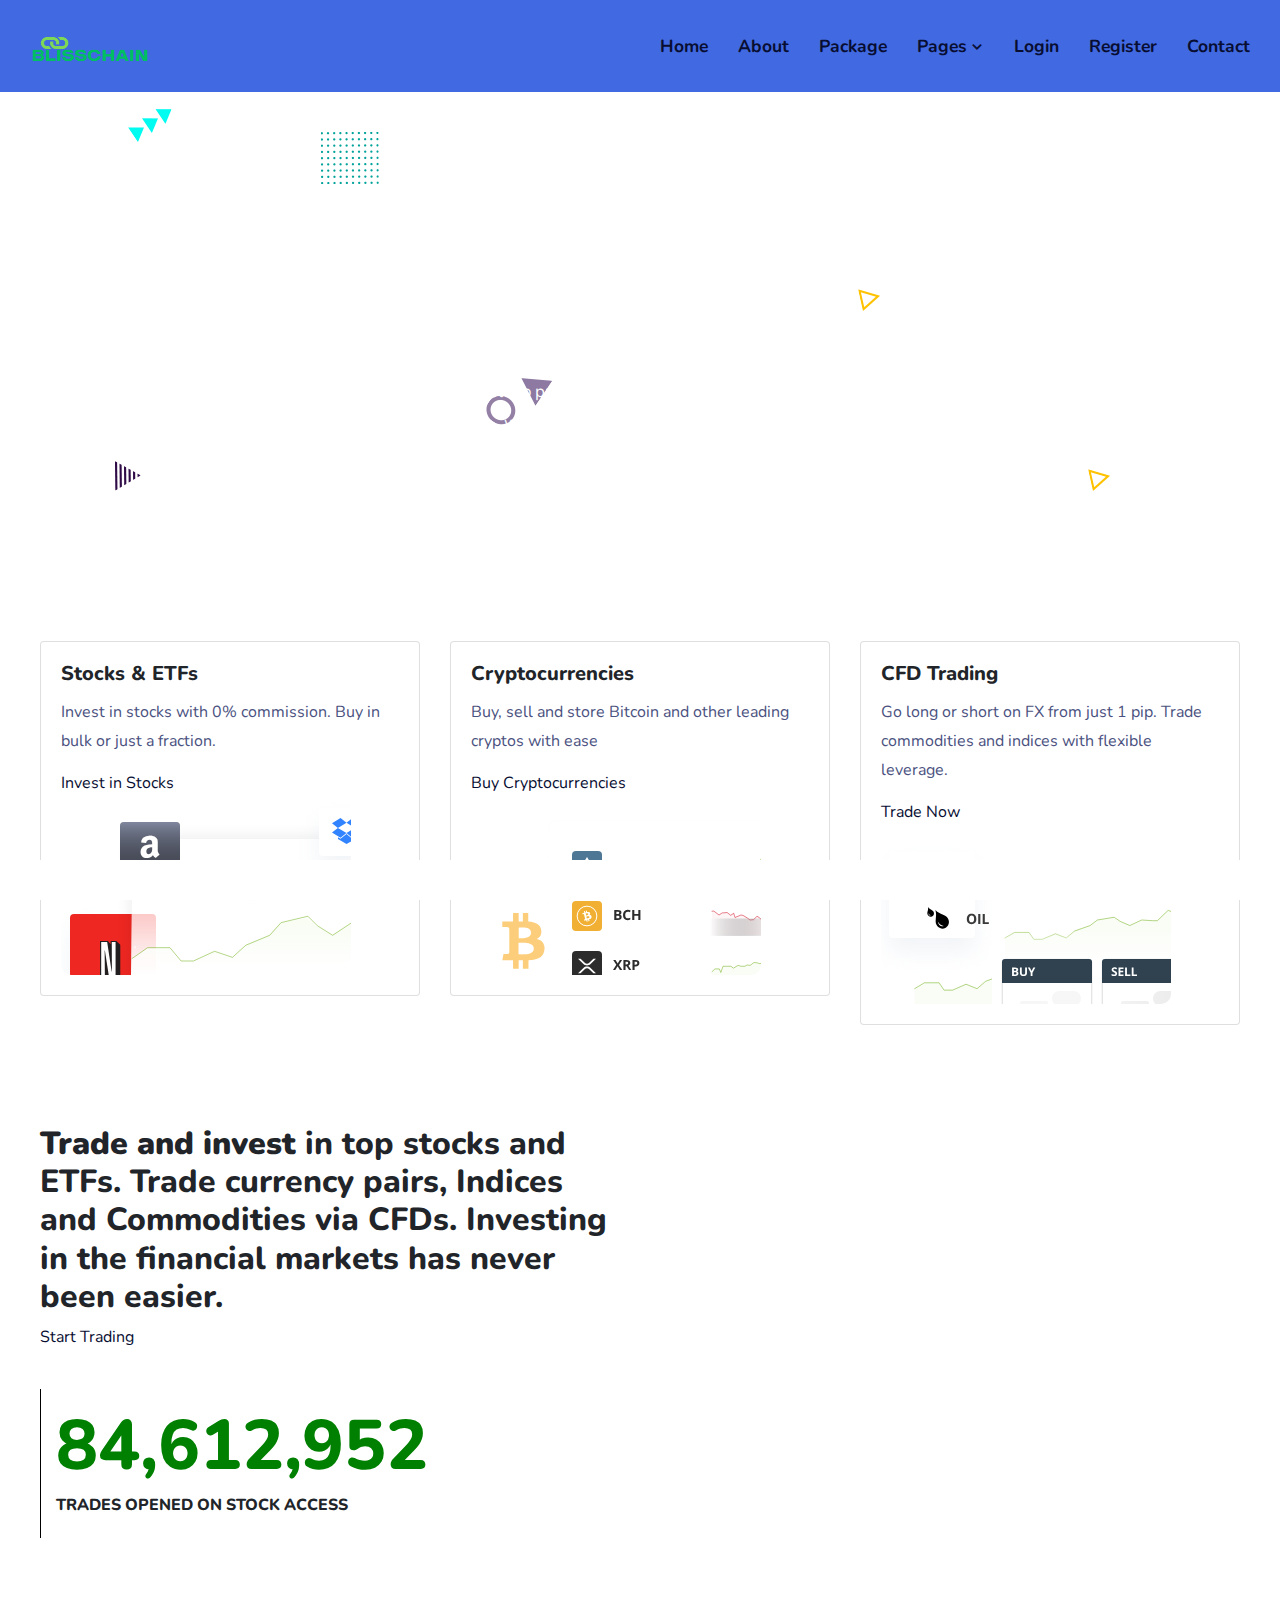
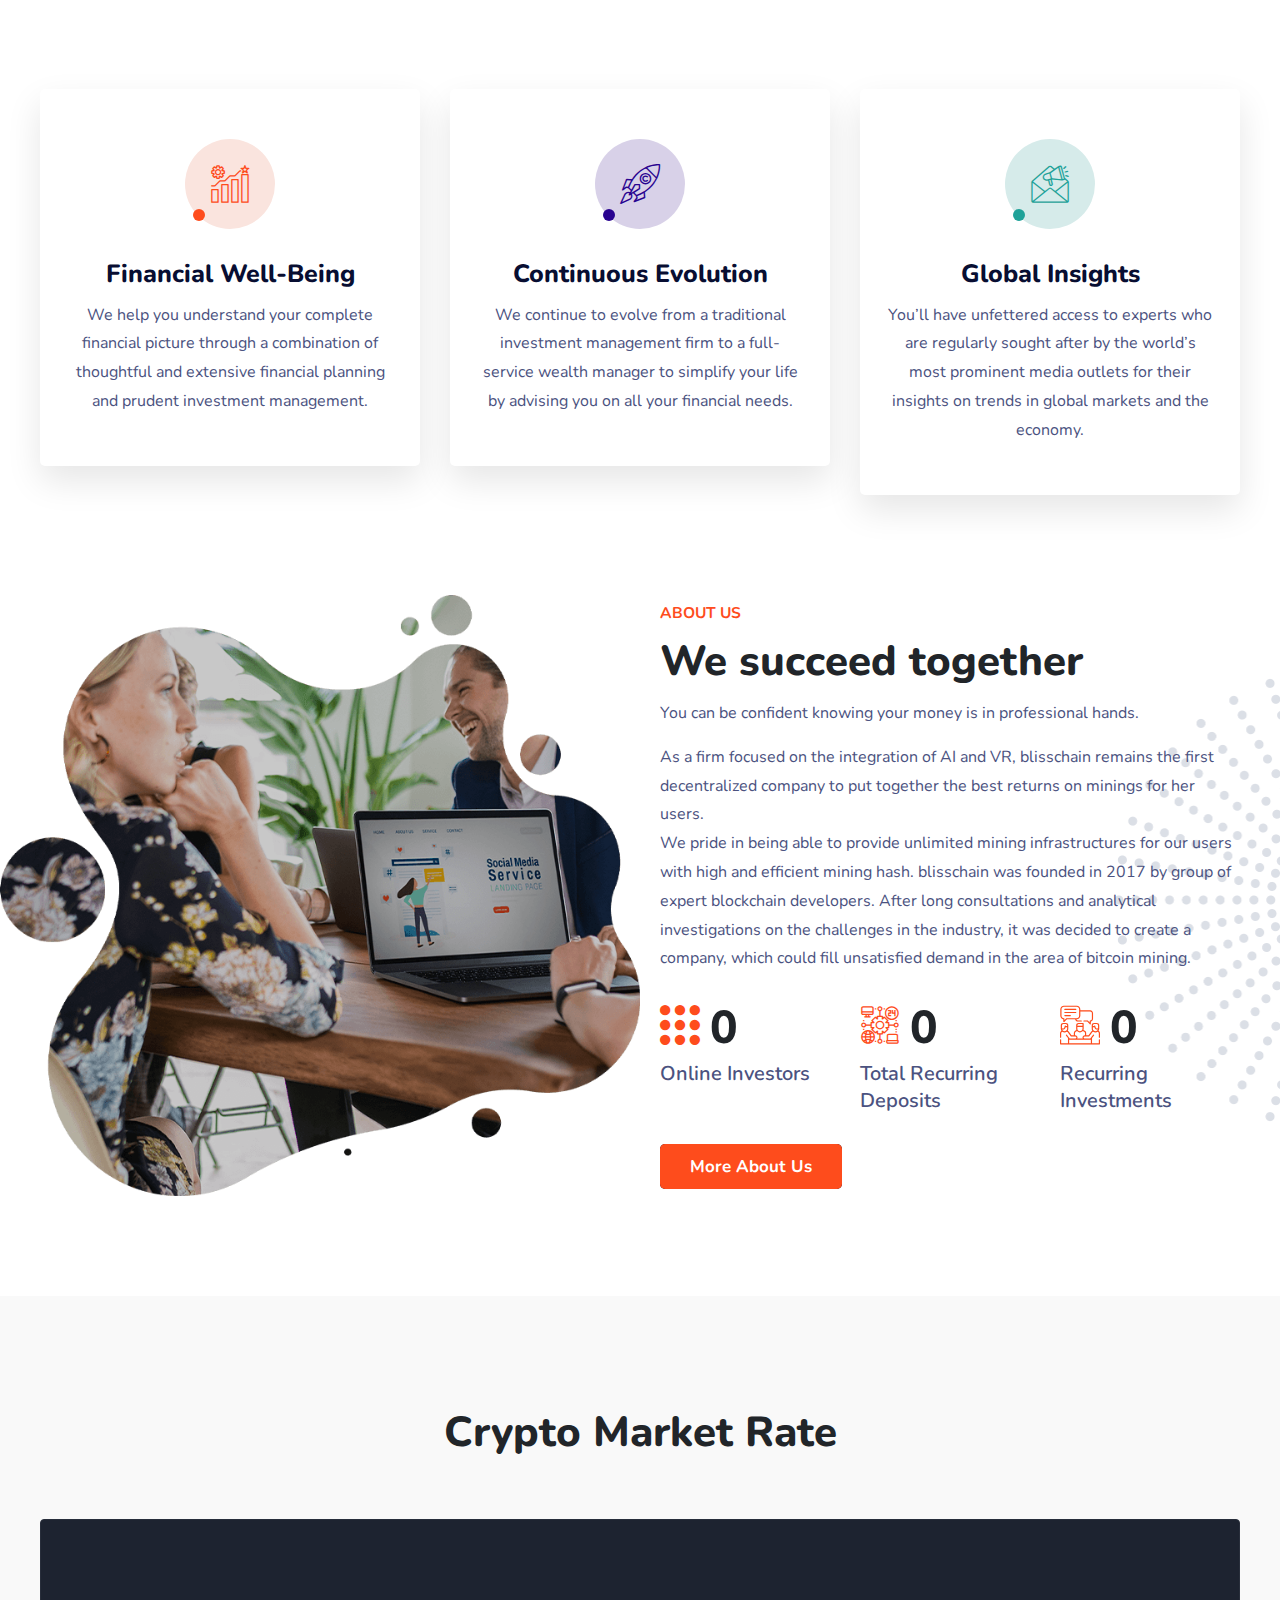
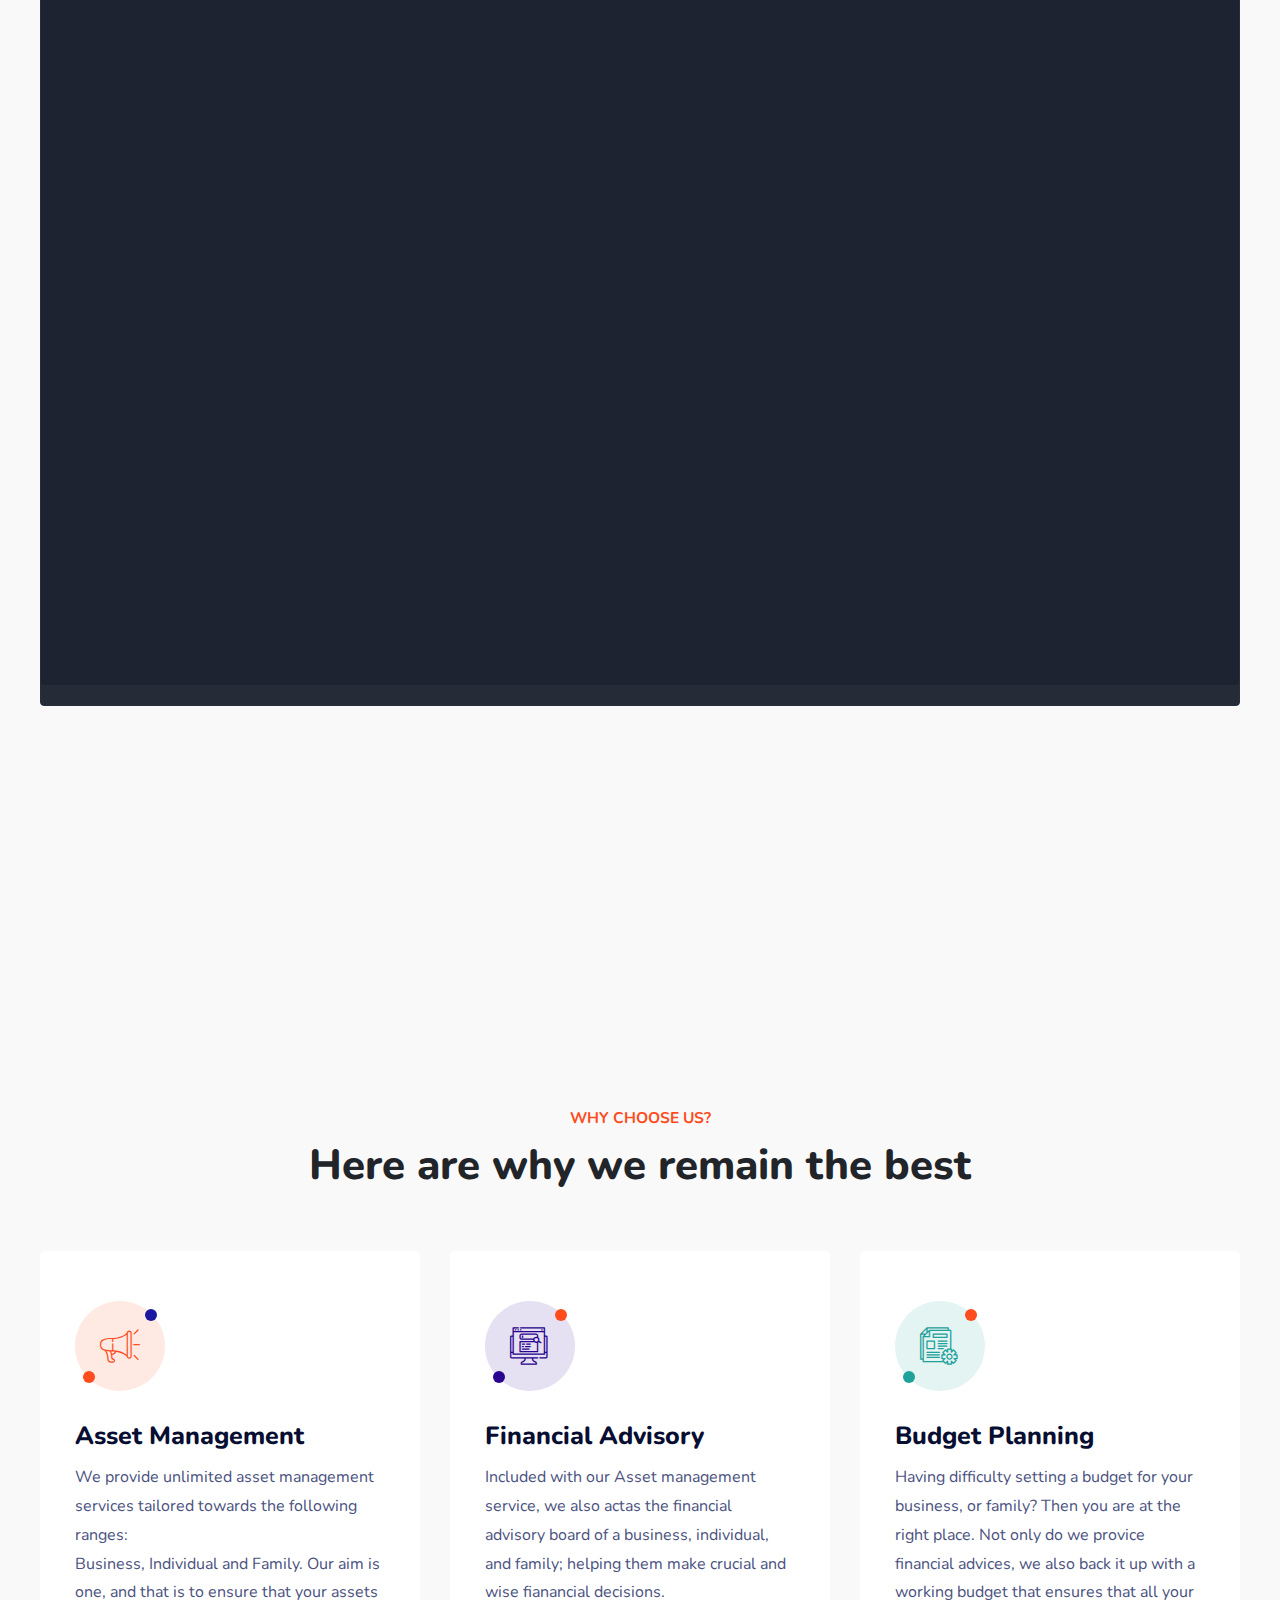
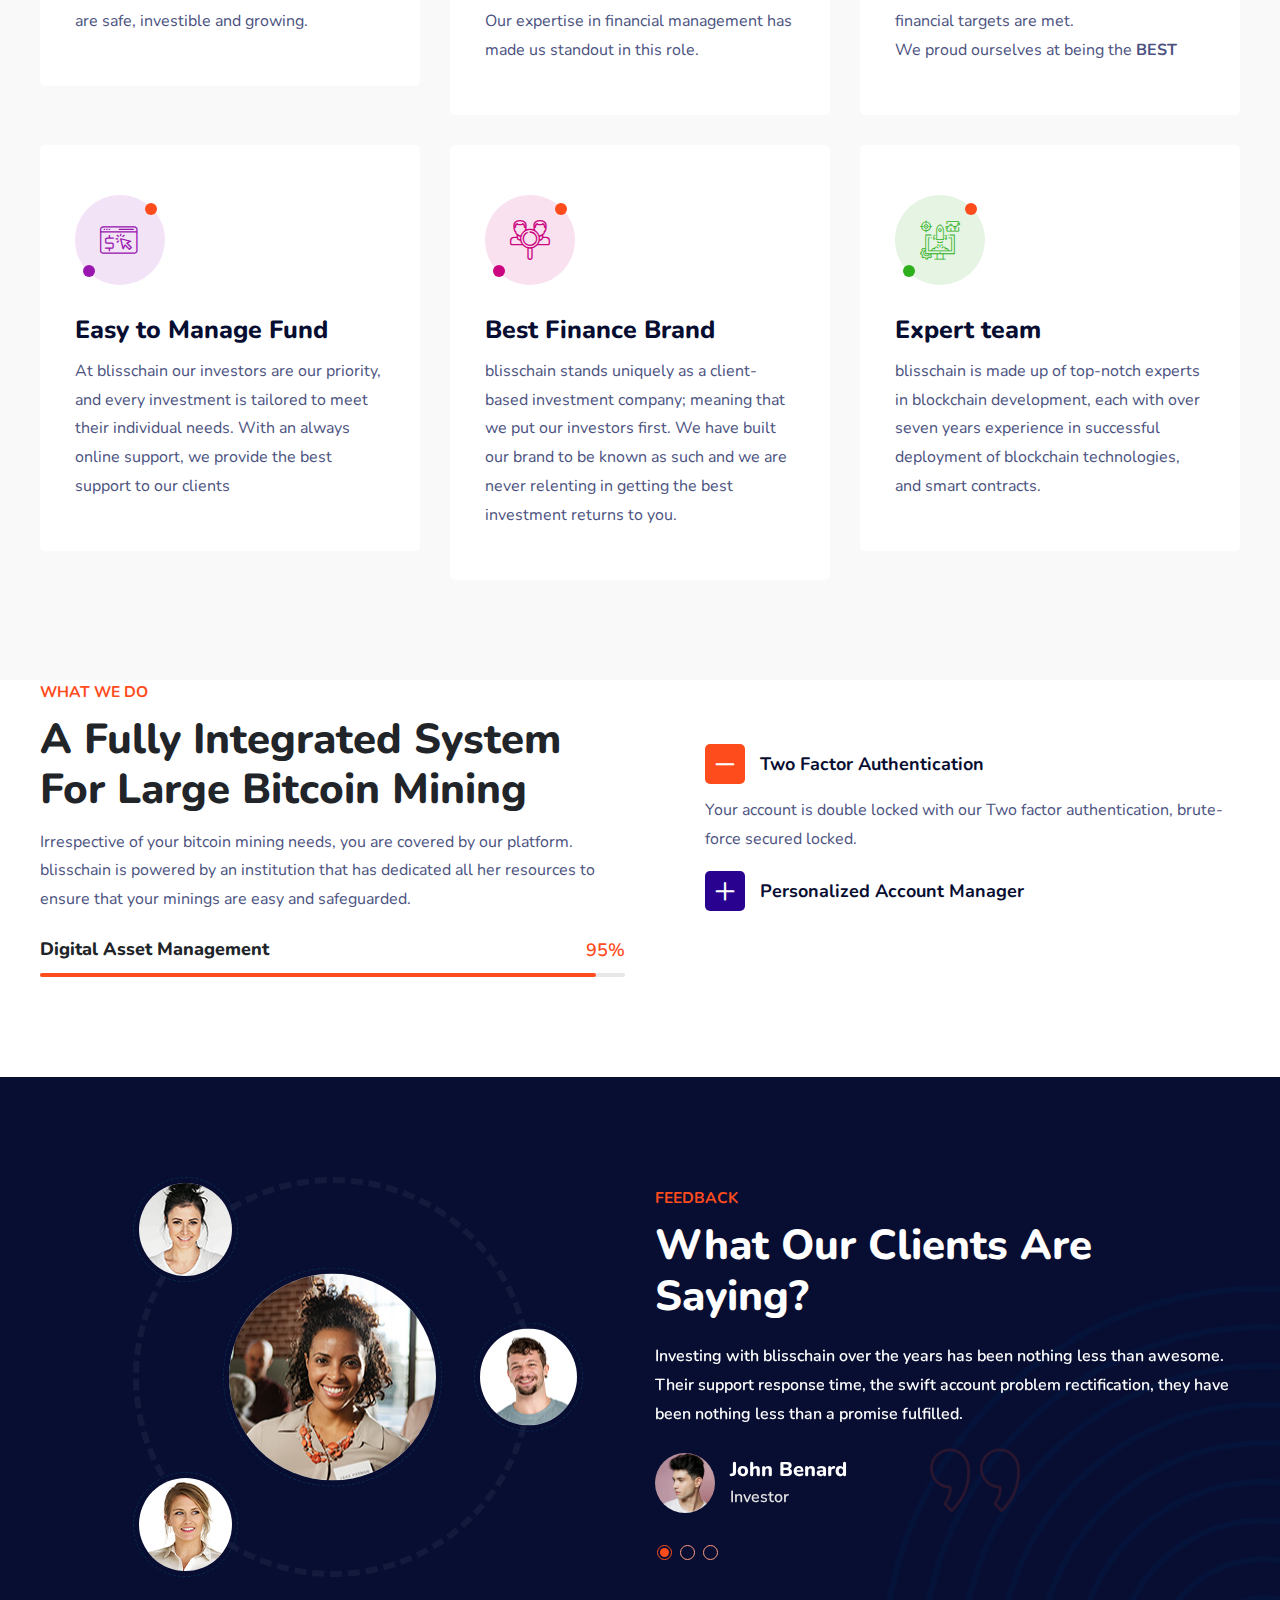
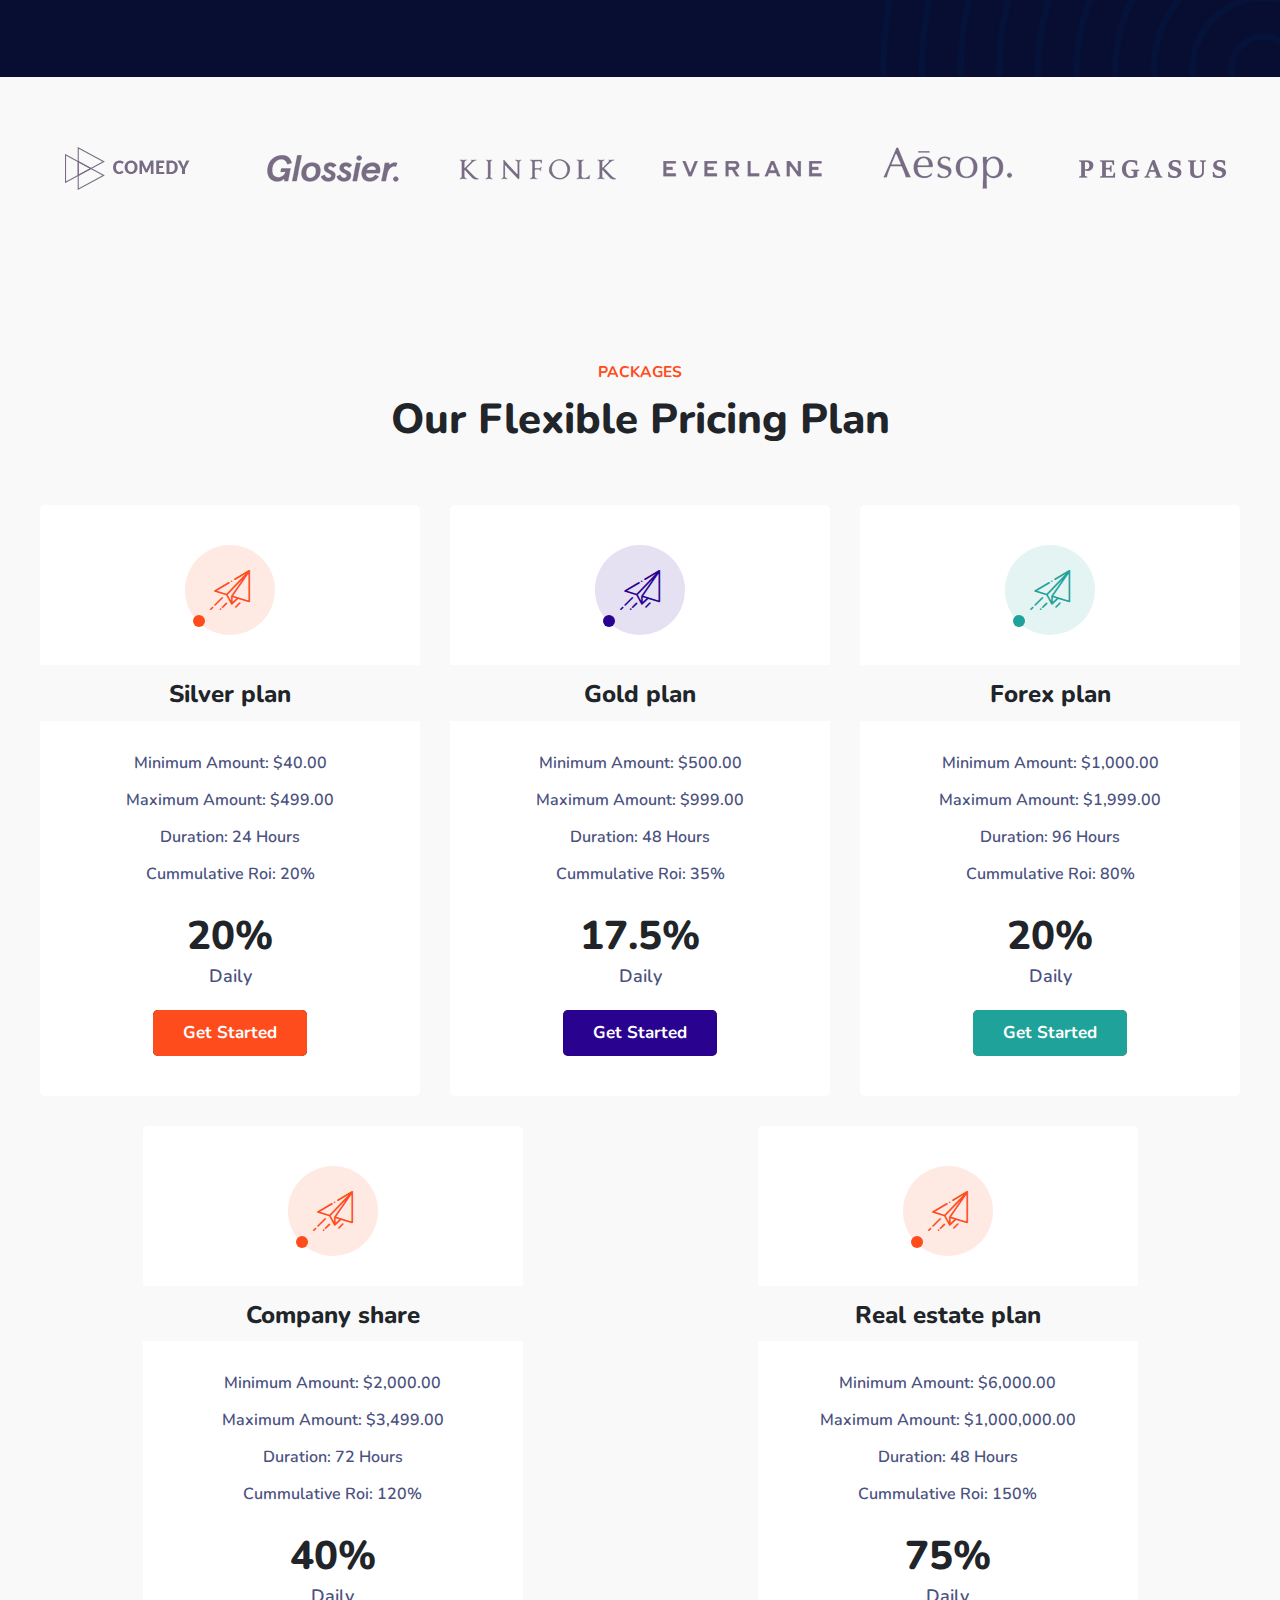
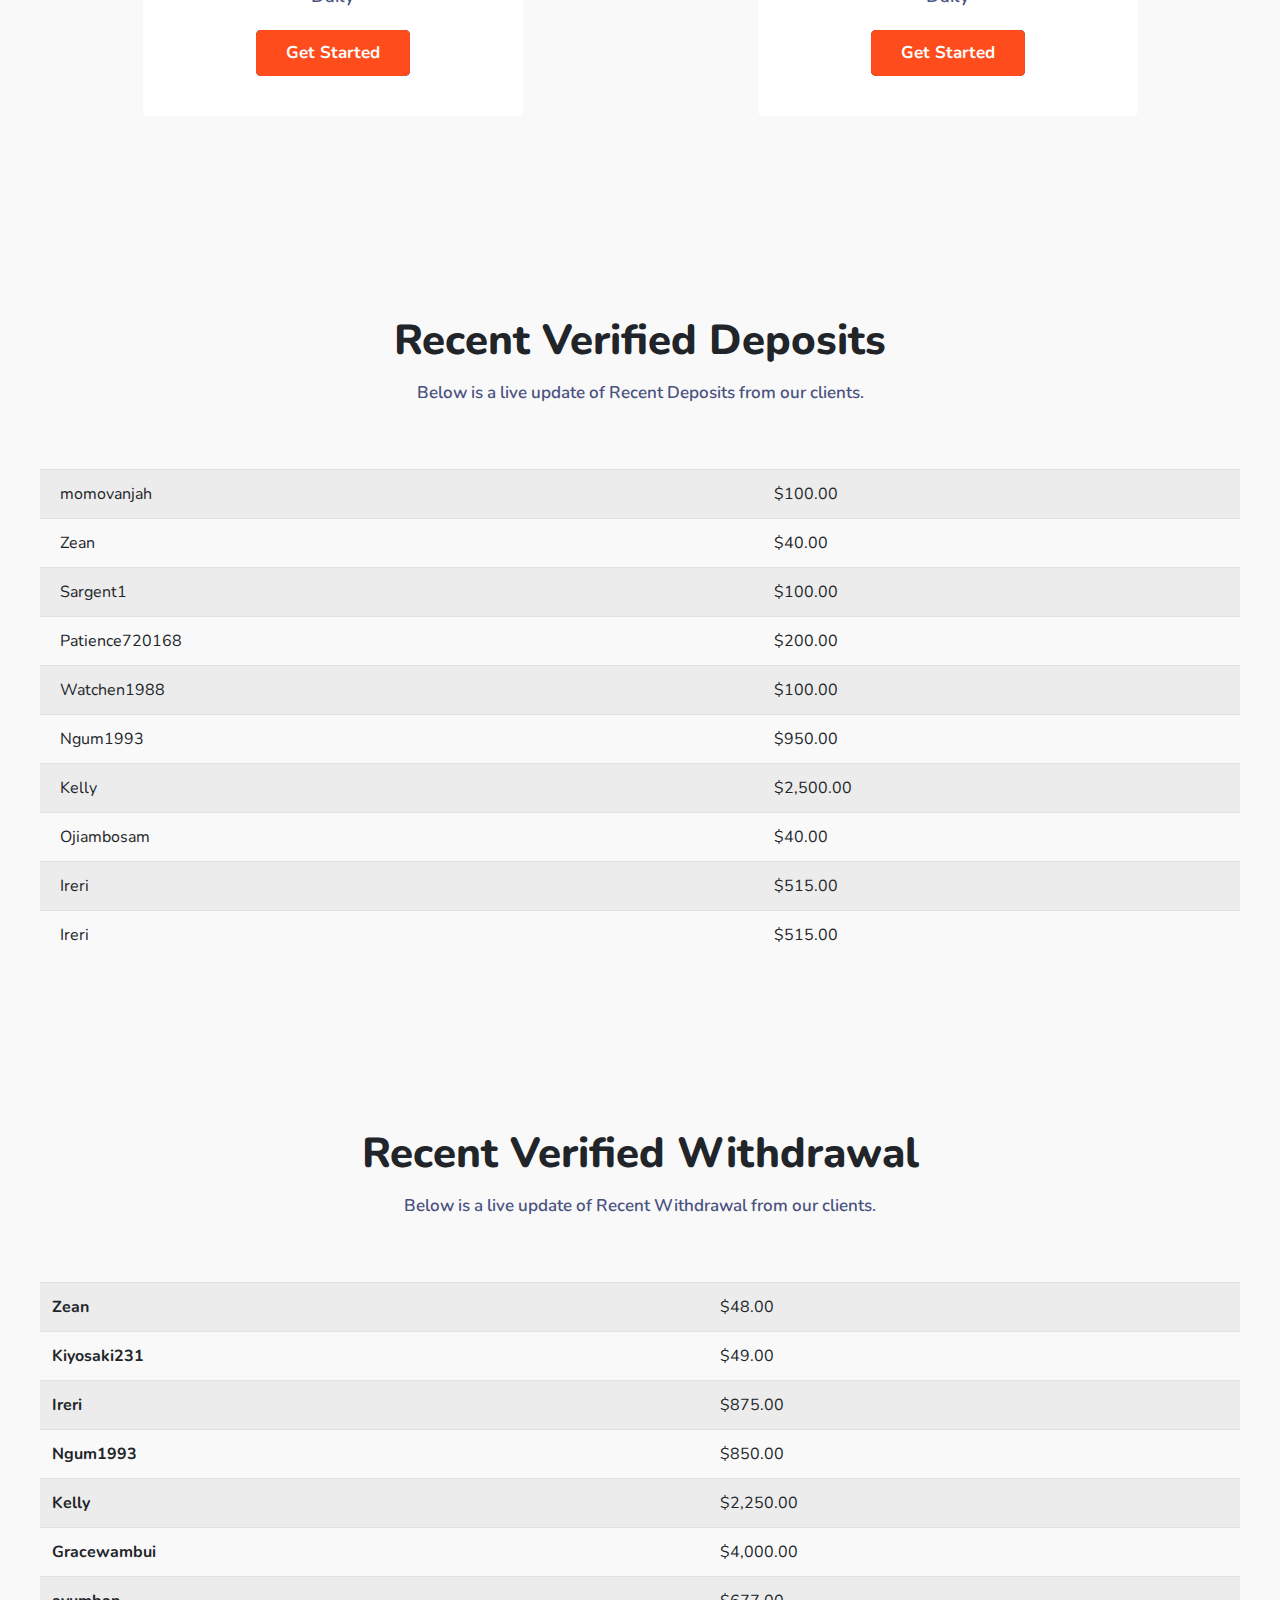
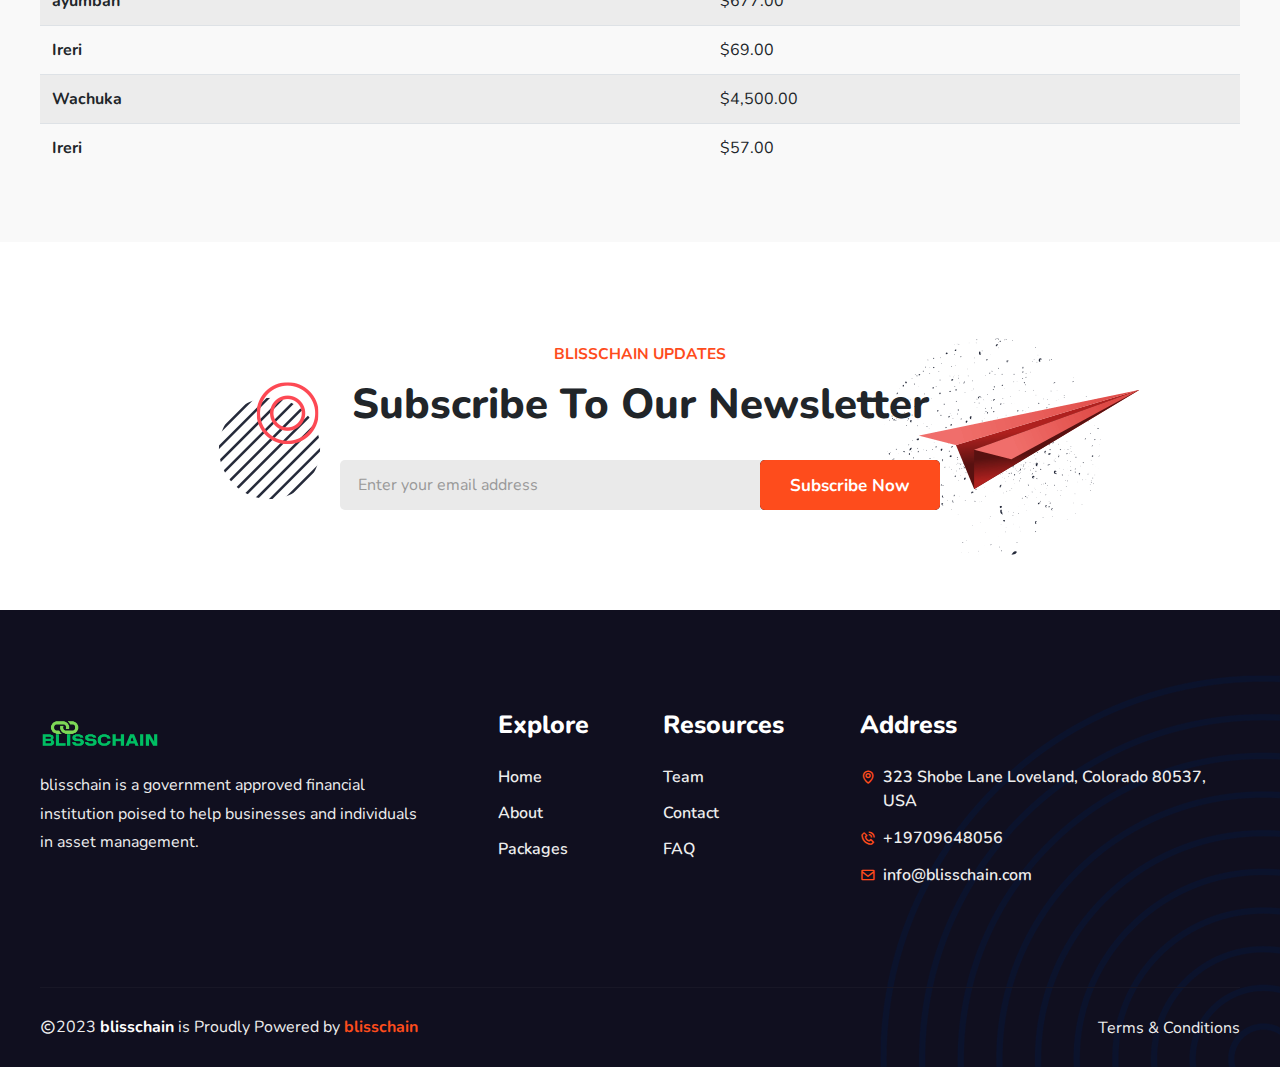
==== commit e438bbd9: "feat:done" ====
--- a/index.html
+++ b/index.html
@@ -20,7 +20,7 @@
     <link rel="stylesheet" href="home/css/style.css">
     <link rel="stylesheet" href="home/css/responsive.css">
 
-    <title>Home Page - Swifttops</title>
+    <title>Home Page - blisschain</title>
     <meta name="description" content="">
 
     <link rel="icon" type="image/png" href="home/img/plux.png">
@@ -34,7 +34,7 @@
             <div class="container-fluid">
                 <div class="dibiz-responsive-menu">
                     <div class="logo">
-                        <a href="https://Swifttops.com">
+                        <a href="https://blisschain.com">
                             <img src="home/img/plux.png" alt="logo" style="width:120px;">
                         </a>
                     </div>
@@ -45,7 +45,7 @@
         <div class="dibiz-nav">
             <div class="container-fluid">
                 <nav class="navbar navbar-expand-md navbar-light">
-                    <a class="navbar-brand" href="https://Swifttops.com">
+                    <a class="navbar-brand" href="https://blisschain.com">
                         <img src="home/img/plux.png" alt="logo" style="width:120px;">
                     </a>
 
@@ -98,7 +98,7 @@
                     Bitcoin Mining for the Future
                 </h1>
                 <p class="wow fadeInLeft text-white" data-wow-delay="100ms" data-wow-duration="1000ms">
-                    As a firm focused on the integration of AI and VR, Swifttops remains the first
+                    As a firm focused on the integration of AI and VR, blisschain remains the first
                     decentralized company to put together the best returns on minings for her users.<br>
                     We pride in being able to provide unlimited mining infrastructures for our users with
                     high and efficient mining hash.
@@ -1127,11 +1127,11 @@
                             <h2>We succeed together</h2>
                             <p>You can be confident knowing your money is in professional hands.</p>
                             <p>
-                                As a firm focused on the integration of AI and VR, Swifttops remains the first
+                                As a firm focused on the integration of AI and VR, blisschain remains the first
                                 decentralized company to put together the best returns on minings for her users.<br>
                                 We pride in being able to provide unlimited mining infrastructures for our users with
                                 high and efficient mining hash.
-                                Swifttops was founded in 2017 by group of expert blockchain developers.
+                                blisschain was founded in 2017 by group of expert blockchain developers.
                                 After long consultations and analytical investigations on
                                 the challenges in the industry, it was decided to create a company, which could fill
                                 unsatisfied demand in the area of bitcoin mining.
@@ -1315,7 +1315,7 @@
                             </div>
                         </div>
                         <h3><a href="index.html#">Easy to Manage Fund</a></h3>
-                        <p>At Swifttops our investors are our priority, and every investment is tailored to meet
+                        <p>At blisschain our investors are our priority, and every investment is tailored to meet
                             their individual needs. With an always online support, we provide the best support to our
                             clients
                         </p>
@@ -1333,7 +1333,7 @@
                         </div>
                         <h3><a href="index.html#">Best Finance Brand</a></h3>
                         <p>
-                            Swifttops stands uniquely as a client-based investment company; meaning that we put our
+                            blisschain stands uniquely as a client-based investment company; meaning that we put our
                             investors first. We have built our brand to be known as such and we are never relenting in
                             getting the best investment returns to you.
                         </p>
@@ -1351,7 +1351,7 @@
                         </div>
                         <h3><a href="index.html#">Expert team</a></h3>
                         <p>
-                            Swifttops is made up of top-notch experts in blockchain development,
+                            blisschain is made up of top-notch experts in blockchain development,
                             each with over seven years experience in successful deployment of blockchain
                             technologies, and smart contracts.
                         </p>
@@ -1372,7 +1372,7 @@
                         <h2>A Fully Integrated System For Large Bitcoin Mining</h2>
                         <p>
                             Irrespective of your bitcoin mining needs, you are covered by our platform.
-                            Swifttops is powered by an institution that has dedicated all her resources to
+                            blisschain is powered by an institution that has dedicated all her resources to
                             ensure that your minings are easy and safeguarded.
                         </p>
                         <div class="skills-item">
@@ -1453,7 +1453,7 @@
                         <div class="feedback-slides owl-carousel owl-theme">
                             <div class="single-feedback-item">
                                 <p>
-                                    Investing with Swifttops over the years has been nothing less than awesome. Their
+                                    Investing with blisschain over the years has been nothing less than awesome. Their
                                     support response time, the swift account problem rectification, they have been
                                     nothing
                                     less than a promise fulfilled.
@@ -1472,7 +1472,7 @@
 
                             <div class="single-feedback-item">
                                 <p>
-                                    Swifttops allows us to focus on our core business, while they take care of the rest.
+                                    blisschain allows us to focus on our core business, while they take care of the rest.
                                 </p>
                                 <div class="client-info">
                                     <div class="d-flex align-items-center">
@@ -1487,7 +1487,7 @@
 
                             <div class="single-feedback-item">
                                 <p>
-                                    I have been using Swifttops since the inception of my business and my budgetting and
+                                    I have been using blisschain since the inception of my business and my budgetting and
                                     financial managements
                                     have been seamless and hasslefree.
                                 </p>
@@ -1921,7 +1921,7 @@
     <section class="subscribe-area ptb-100">
         <div class="container">
             <div class="subscribe-content">
-                <span class="sub-title">Swifttops Updates</span>
+                <span class="sub-title">blisschain Updates</span>
                 <h2>Subscribe To Our Newsletter</h2>
                 <p></p>
                 <form class="newsletter-form" data-toggle="validator">
@@ -1952,7 +1952,7 @@
                             <img src="home/img/plux.png" alt="" style="width:120px;">
                         </a>
                         <p>
-                            Swifttops is a government approved financial institution poised to help
+                            blisschain is a government approved financial institution poised to help
                             businesses and individuals in asset management.
                         </p>
 
@@ -1964,7 +1964,7 @@
                         <h3>Explore</h3>
 
                         <ul class="footer-links-list">
-                            <li><a href="https://Swifttops.com">Home</a></li>
+                            <li><a href="https://blisschain.com">Home</a></li>
                             <li><a href="about.html">About</a></li>
                             <li><a href="plans.html">Packages</a></li>
                         </ul>
@@ -1992,7 +1992,7 @@
                                 323 Shobe Lane Loveland, Colorado 80537, USA
                             </li>
                             <li><i class='bx bx-phone-call'></i><a href="tel:+19709648056">+19709648056</a></li>
-                            <li><i class='bx bx-envelope'></i><a href="mailto:info@Swifttops.com">info@Swifttops.com</a>
+                            <li><i class='bx bx-envelope'></i><a href="mailto:info@blisschain.com">info@blisschain.com</a>
                             </li>
                         </ul>
                     </div>
@@ -2004,8 +2004,8 @@
                     <div class="col-lg-6 col-md-6">
                         <p>
                             <i class='bx bx-copyright'></i>2023
-                            <strong>Swifttops</strong> is Proudly Powered by
-                            <a target="_blank" href="https://Swifttops.com">Swifttops</a>
+                            <strong>blisschain</strong> is Proudly Powered by
+                            <a target="_blank" href="https://blisschain.com">blisschain</a>
                         </p>
                     </div>
 
